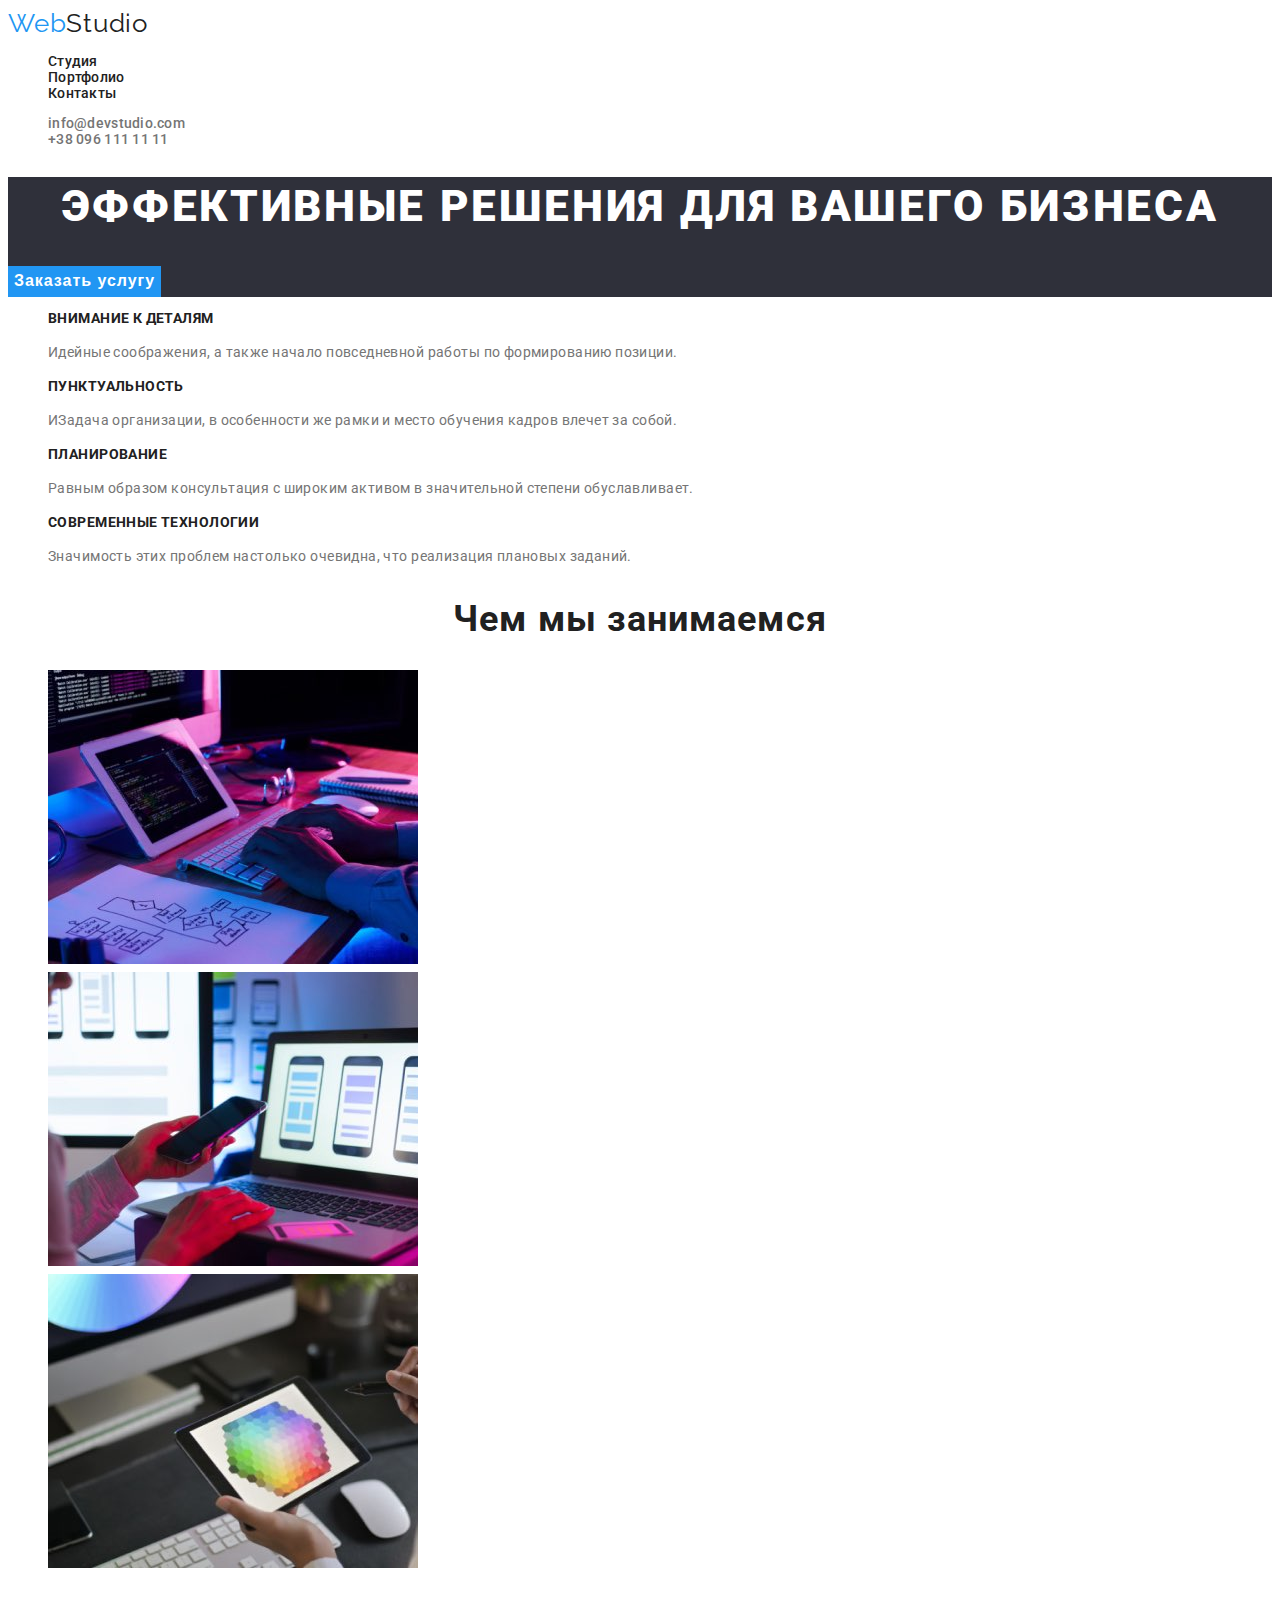
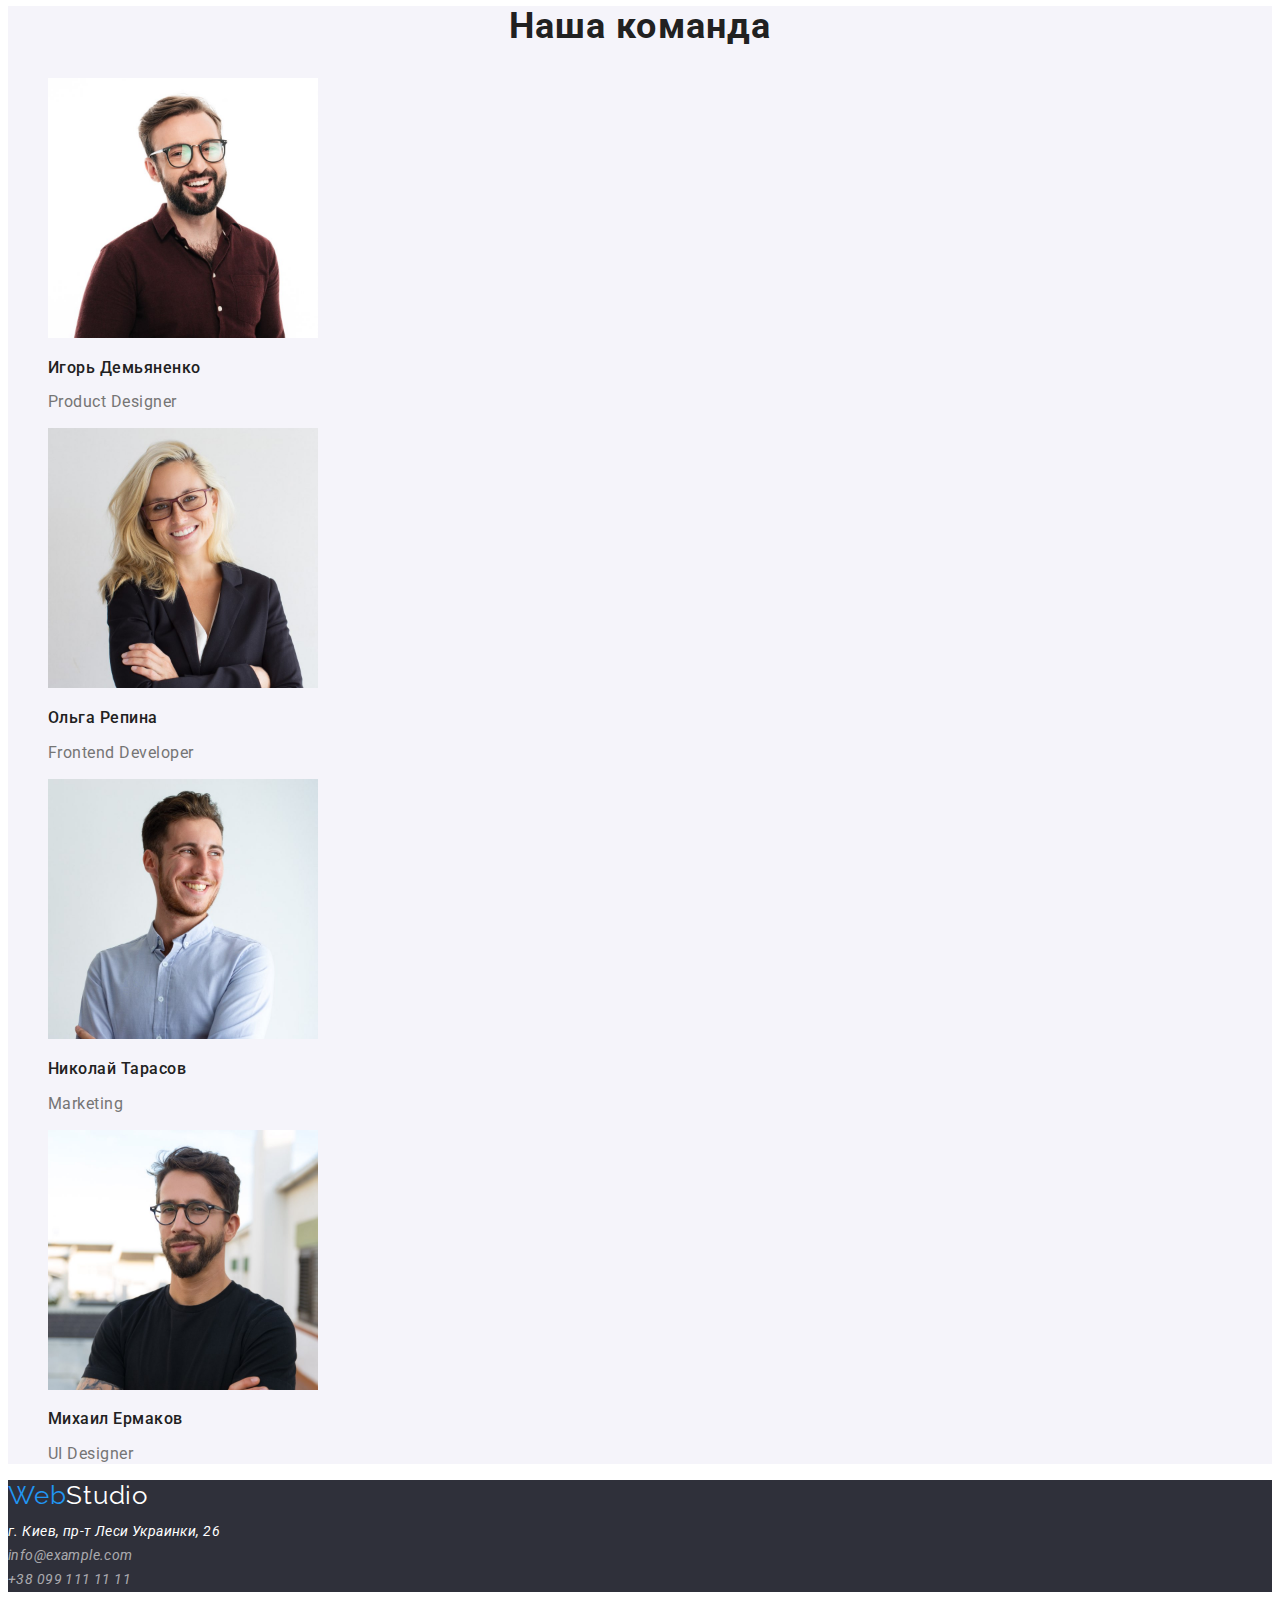
==== index.html @ ad48e178 "1" ====
<!DOCTYPE html>
<html lang="ru">
<head>
    <meta charset="UTF-8">
    <meta http-equiv="X-UA-Compatible" content="IE=edge">
    <meta name="viewport" content="width=device-width, initial-scale=1.0">
    <title>Web Studio (Version 2.1)</title>

    <link 
    href="https://fonts.googleapis.com/css2?family=Raleway:wght@700&family=Roboto:wght@400;500;700;900&display=swap" 
    rel="stylesheet"
    />

    <link rel="stylesheet" href="./css/style.css">
</head>
<body>
    
    <header>
        <a href="./index.html" class="logo link"> <span class="logo-web">Web</span><span class="logo-studio">Studio</span>
        </a>
        <nav>
            <ul class="site-nav list">
                <li>
                    <a class="link" href="./index.html" >Студия</a>
                </li>
                <li>
                    <a class="link" href="./portfolio.html" >Портфолио</a>
                </li>
                <li>
                    <a class="link" href="" >Контакты</a>
                </li>
            </ul>
        </nav>
        <ul class="contact-nav list">
            <li>    
                <a href="mailto:info@devstudio.com" class="link">info@devstudio.com</a>
            </li>
            <li>
                <a href="tel:+380961111111" class="link">+38 096 111 11 11</a>
            </li>
        </ul>
    </header>

    <main>
        <!-- секция Эффективные решения для вашего бизнеса -->
        <section class="hero">
            <h1 class="main-headline"> <span class="hero-title"> Эффективные решения для вашего бизнеса</span> </h1>
            <button type="button" class="button-main"> <span class="color-text-button">Заказать услугу</span></button>
        </section>
        <!-- секция преимуществ -->
        <section>
            <ul class="benefits list">
                <!-- <h2>Наши преимущества</h2> -->
                <li>
                    <h3 class="third-headline">Внимание к деталям</h3>
                    <p>Идейные соображения, а также начало повседневной работы по формированию позиции.</p>
                </li>
                <li>
                    <h3 class="third-headline">Пунктуальность</h3>
                    <p>ИЗадача организации, в особенности же рамки и место обучения кадров влечет за собой.</p>
                </li>
                <li>
                    <h3 class="third-headline">Планирование</h3>
                    <p>Равным образом консультация с широким активом в значительной степени обуславливает.</p>
                </li>
                <li>
                    <h3 class="third-headline">Современные технологии</h3>
                    <p>Значимость этих проблем настолько очевидна, что реализация плановых заданий.</p>
                </li>
            </ul>
        </section>
        <!-- секция Чем мы занимаемся  -->
        <section>
            <h2 class="second-headline">Чем мы занимаемся</h2>
            <ul class="whatwedo list">
                <li>
                    <img 
                        src="./images/photo-coding.jpg" 
                        alt="Верстка сайта"
                        width="370"
                        height="294"
                    />
                </li>
                <li>
                    <img
                        src="./images/photo-app.jpg" 
                        alt="Написание приложений"
                        width="370"
                        height="294"
                    />
                </li>
                <li>
                    <img
                        src="./images/photo-design.jpg" 
                        alt="Разработка дизайна"
                        width="370"
                        height="294"
                    />
                </li>
            </ul>
        </section>
        <!-- секция Наша команда -->
        <section class="our-team">
            <h2 class="second-headline">Наша команда</h2>
            <ul class="personal list">
                <li>
                    <img
                        src="./images/card-photo-igor.jpg" 
                        alt="Product Designer"
                        width="270"
                        height="260"
                    />
                    <p class="team-name">Игорь Демьяненко</p>
                    <p>Product Designer</p>
                </li>
                <li>
                    <img
                        src="./images/card-photo-olena.jpg" 
                        alt="Frontend Developer"
                        width="270"
                        height="260"
                    />
                    <p class="team-name">Ольга Репина</p>
                    <p>Frontend Developer</p>
                </li>
                <li>
                    <img
                        src="./images/card-photo-mukola.jpg" 
                        alt="Marketing"
                        width="270"
                        height="260"
                    />
                    <p class="team-name">Николай Тарасов</p>
                    <p>Marketing</p>
                </li>
                <li>
                    <img
                        src="./images/card-photo-mukhailo.jpg" 
                        alt="Product Designer"
                        width="270"
                        height="260"
                    />
                    <p class="team-name">Михаил Ермаков</p>
                    <p>UI Designer</p>
                </li>
            </ul>
        </section>
    </main>
       
   <footer class="footer-section">
       <!-- секция контакты -->
       <div class="contact-foot">
            <a href="./index.html" class="logo link"> <span class="logo-web">Web</span><span class="logo-studio-foot">Studio</span>
            <address>
                <a href="https://goo.gl/maps/mDuxBQLY7Kdxs8NY9" class="contact-foot-adress link">г. Киев, пр-т Леси Украинки, 26</a><br>
                <a href="mailto:info@example.com" class="contact-foot link">info@example.com</a><br>
                <a href="tel:+380991111111" class="contact-foot link">+38 099 111 11 11</a>
            </address>
        </div>
   </footer>

</body>
</html>
---- css/style.css ----
/* main color 
#212121
horev (blue) #2196F3
<p> color #757575
footer contact #FFFFFF + 60 %
(текст, фон, выделение
 */

:root {
  --primary-text-color: #757575;
  --title-text-color: #212121;
  --accent-color: #2196f3;
  --primary-bg-color: #ffffff;
}

body {
  color: var(--primary-text-color);
  background-color: var(--primary-bg-color);
  font-family: Roboto, VHelvetica Neue, sans-serif;

  font-size: 14px;
  line-height: 1.71;
  letter-spacing: 0.03em;
}

/* nav */

.logo {
  font-family: Raleway, sans-serif;
  font-weight: 400;
  font-size: 26px;
  line-height: 1.19;
  letter-spacing: 0.03em;
}
.logo-web {
  color: var(--accent-color);
}

.logo-studio {
  color: #212121;
}

.logo-studio-foot {
  color: white;
}

.site-nav {
  font-weight: 500;
  font-size: 14px;
  line-height: 1.14;
  letter-spacing: 0.02em;
}

.contact-nav {
  font-weight: 500;
  font-size: 14px;
  line-height: 1.14;
  letter-spacing: 0.02em;
}

.site-nav .link:hover,
.site-nav .link:focus {
  color: var(--accent-color);
}

.contact-nav .link:hover,
.contact-nav .link:focus {
  color: var(--accent-color);
  text-decoration: none;
}

.site-nav a {
  color: #212121;
}

.contact-nav a {
  color: #757575;
}

/* nav end */

/* hero */

.hero {
  background-color: #2f303a;
}

.hero-title {
  color: rgba(255, 255, 255, 1);
}

.main-headline {
  color: var(--title-text-color);
  font-weight: 900;
  font-size: 44px;
  line-height: 1.36;
  text-align: center;
  letter-spacing: 0.06em;
  text-transform: uppercase;
}
/* hero end */

.second-headline {
  color: var(--title-text-color);

  font-weight: 700;
  font-size: 36px;
  line-height: 1.16;
  text-align: center;
  letter-spacing: 0.03em;
}

.third-headline {
  color: #212121;
  font-weight: 700;
  font-size: 14px;
  line-height: 1.14;
  letter-spacing: 0.03em;
  text-transform: uppercase;
}

/* portfolio.html portfolio-example  */

.portfolio-example {
  font-weight: 400;
  font-size: 16px;
  line-height: 0.5;
  color: rgba(117, 117, 117, 1);
  letter-spacing: 0.03em;
}

.benefits {
  font-style: normal;
  font-weight: 400;
  font-size: 14px;
  line-height: 1.71;
  letter-spacing: 0.03em;
}

.our-team {
  background-color: #f5f4fa;
}

.team-name {
  color: var(--title-text-color);
  font-weight: 500;
  font-size: 16px;
  line-height: 1.18;
  /* text-align: center; */
  letter-spacing: 0.03em;
}

.personal {
  font-weight: 400;
  font-size: 16px;
  line-height: 1.18;
  /* text-align: center; */
  letter-spacing: 0.03em;
}

/* footer */

.footer-section {
  background-color: #2f303a;
}

.contact-foot {
  font-weight: 400;
  font-size: 14px;
  line-height: 1.71;
  letter-spacing: 0.03em;
}

.contact-foot-adress {
  color: rgba(255, 255, 255, 1);
}

.contact-foot {
  color: rgba(255, 255, 255, 0.6);
}

.list {
  list-style: none;
}

.link {
  text-decoration: none;
}

/* button set */
.button-main {
  cursor: pointer;
  background-color: #2196f3;
  border: 0;
}

.color-text-button {
  color: #ffffff;
  font-style: normal;
  font-weight: 700;
  font-size: 16px;
  line-height: 1.8;
  letter-spacing: 0.06em;
}

.button-portfolio:hover,
.button-portfolio:focus {
  color: white;
  background-color: var(--accent-color);
}

.buttonsportfolio {
  font-weight: 500;
  font-size: 16px;
  line-height: 1.6;
  /* text-align: center; */
  letter-spacing: 0.03em;
}

.button-portfolio {
  cursor: pointer;
  color: #212121;
  background-color: #f5f4fa;
  font-weight: 500;
  font-size: 16px;
  line-height: 26px;
  letter-spacing: 0.03em;
  border: 0;
}
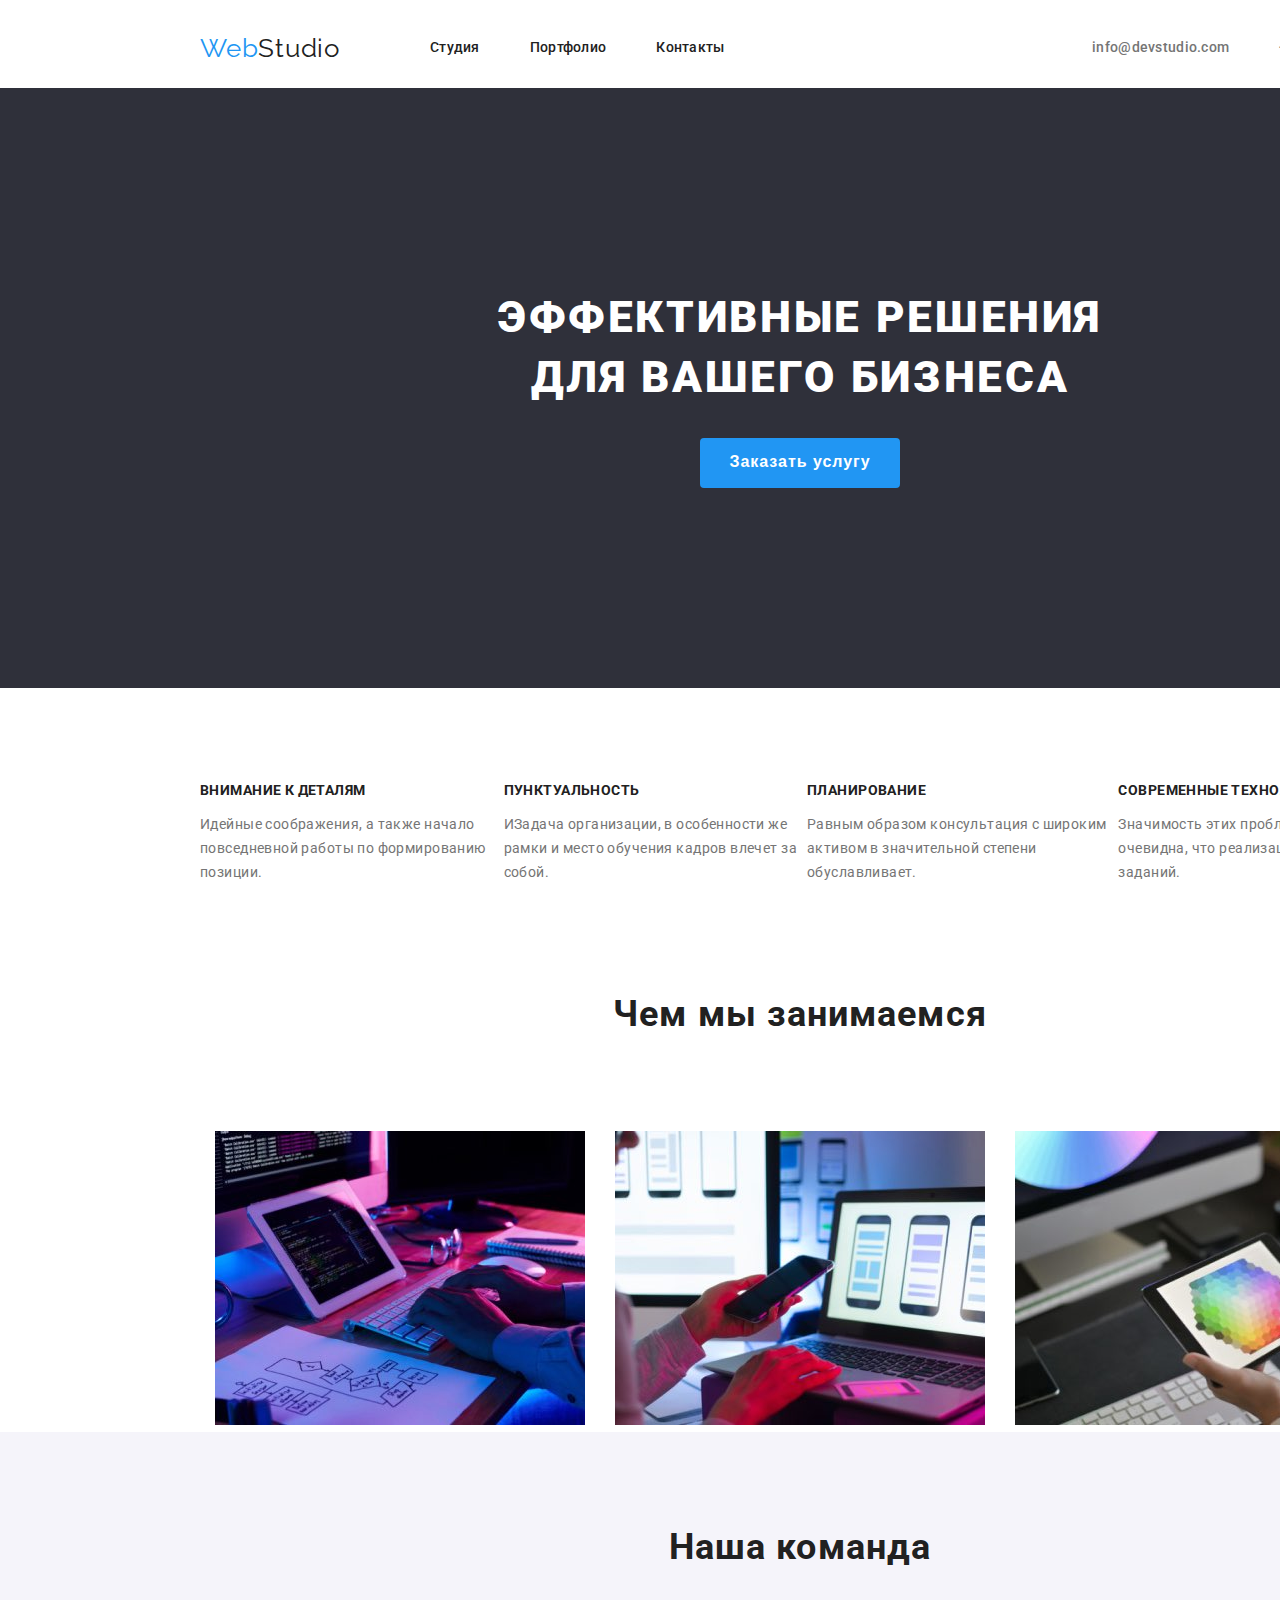
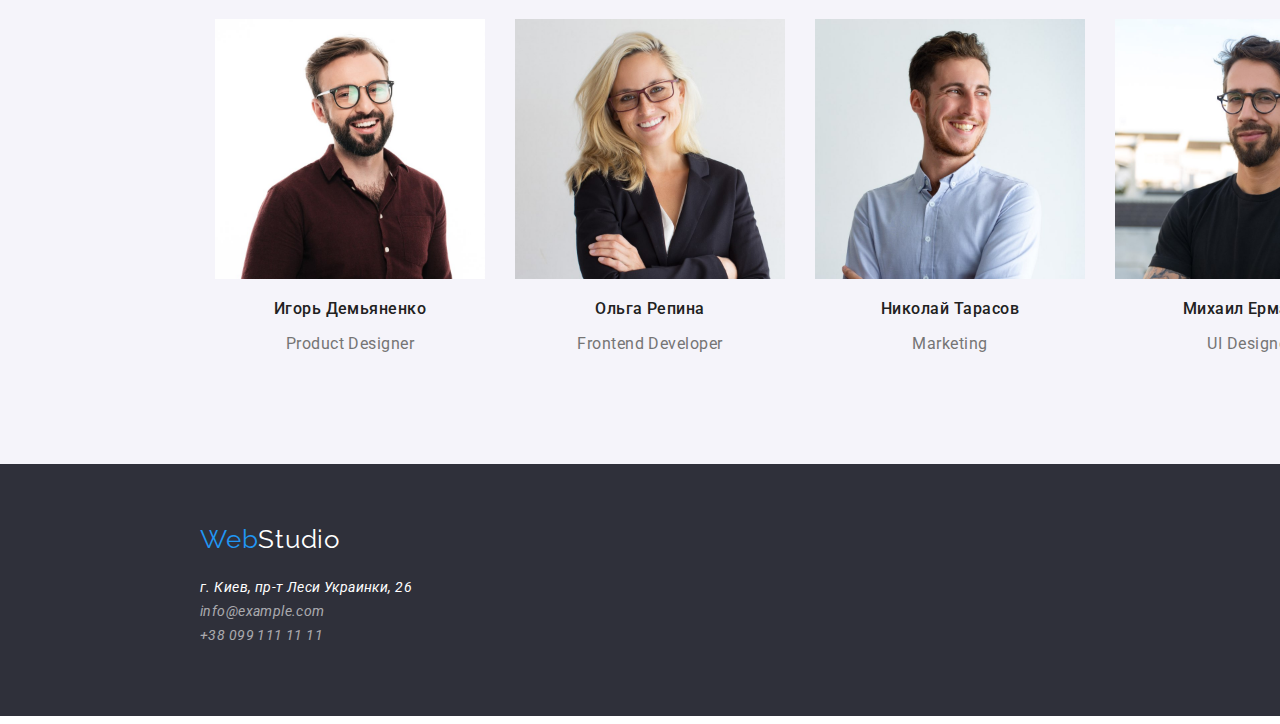
==== commit 0998340d: "first commit" ====
--- a/index.html
+++ b/index.html
@@ -5,30 +5,36 @@
     <meta http-equiv="X-UA-Compatible" content="IE=edge">
     <meta name="viewport" content="width=device-width, initial-scale=1.0">
     <title>Web Studio (Version 2.1)</title>
-
     <link 
     href="https://fonts.googleapis.com/css2?family=Raleway:wght@700&family=Roboto:wght@400;500;700;900&display=swap" 
     rel="stylesheet"
     />
 
+    <link rel="stylesheet" href="https://cdnjs.cloudflare.com/ajax/libs/modern-normalize/1.1.0/modern-normalize.min.css"
+        integrity="sha512-wpPYUAdjBVSE4KJnH1VR1HeZfpl1ub8YT/NKx4PuQ5NmX2tKuGu6U/JRp5y+Y8XG2tV+wKQpNHVUX03MfMFn9Q=="
+        crossorigin="anonymous" referrerpolicy="no-referrer" />
+
     <link rel="stylesheet" href="./css/style.css">
 </head>
-<body>
-    
-    <header>
-        <a href="./index.html" class="logo link"> <span class="logo-web">Web</span><span class="logo-studio">Studio</span>
-        </a>
-        <nav>
+
+<body class="main-body">
+<!-- Шапка сайта -->
+    <header class="conteiner main-header">
+        <!-- <a href="./index.html" class="logo link"> <span class="logo-web">Web</span><span class="logo-studio">Studio</span>
+        </a> -->
+        <nav class="main-nav">
+            <a href="./index.html" class="logo link"> <span class="logo-web">Web</span><span class="logo-studio">Studio</span>
+            </a>
             <ul class="site-nav list">
                 <li>
-                    <a class="link" href="./index.html" >Студия</a>
+                    <a class="link" href="./index.html">Студия</a>
                 </li>
                 <li>
-                    <a class="link" href="./portfolio.html" >Портфолио</a>
-                </li>
-                <li>
-                    <a class="link" href="" >Контакты</a>
-                </li>
+                     <a class="link" href="./portfolio.html">Портфолио</a>
+                 </li>
+                 <li>
+                     <a class="link" href="">Контакты</a>
+                 </li>
             </ul>
         </nav>
         <ul class="contact-nav list">
@@ -44,120 +50,107 @@
     <main>
         <!-- секция Эффективные решения для вашего бизнеса -->
         <section class="hero">
-            <h1 class="main-headline"> <span class="hero-title"> Эффективные решения для вашего бизнеса</span> </h1>
-            <button type="button" class="button-main"> <span class="color-text-button">Заказать услугу</span></button>
-        </section>
+            <div class="conteiner">
+                <div class="hero-part">
+                    <h1 class="main-headline"> <span class="hero-title"> Эффективные решения<br>для вашего бизнеса</span> </h1>
+                    <div class="main-button-position">
+                        <button type="button" class="button-main"> <span class="color-text-button">Заказать услугу</span></button>
+                    </div>
+                    </section>
+                </div>    
+            </div>
         <!-- секция преимуществ -->
         <section>
-            <ul class="benefits list">
-                <!-- <h2>Наши преимущества</h2> -->
-                <li>
-                    <h3 class="third-headline">Внимание к деталям</h3>
-                    <p>Идейные соображения, а также начало повседневной работы по формированию позиции.</p>
-                </li>
-                <li>
-                    <h3 class="third-headline">Пунктуальность</h3>
-                    <p>ИЗадача организации, в особенности же рамки и место обучения кадров влечет за собой.</p>
-                </li>
-                <li>
-                    <h3 class="third-headline">Планирование</h3>
-                    <p>Равным образом консультация с широким активом в значительной степени обуславливает.</p>
-                </li>
-                <li>
-                    <h3 class="third-headline">Современные технологии</h3>
-                    <p>Значимость этих проблем настолько очевидна, что реализация плановых заданий.</p>
-                </li>
-            </ul>
+            <div class="conteiner">
+                <ul class="benefits list">
+                    <!-- <h2>Наши преимущества</h2> -->
+                    <li>
+                        <h3 class="third-headline">Внимание к деталям</h3>
+                        <p>Идейные соображения, а также начало повседневной работы по формированию позиции.</p>
+                    </li>
+                    <li>
+                        <h3 class="third-headline">Пунктуальность</h3>
+                        <p>ИЗадача организации, в особенности же рамки и место обучения кадров влечет за собой.</p>
+                    </li>
+                    <li>
+                        <h3 class="third-headline">Планирование</h3>
+                        <p>Равным образом консультация с широким активом в значительной степени обуславливает.</p>
+                    </li>
+                    <li>
+                        <h3 class="third-headline">Современные технологии</h3>
+                        <p>Значимость этих проблем настолько очевидна, что реализация плановых заданий.</p>
+                    </li>
+                </ul>
+            </div>
         </section>
         <!-- секция Чем мы занимаемся  -->
-        <section>
-            <h2 class="second-headline">Чем мы занимаемся</h2>
-            <ul class="whatwedo list">
-                <li>
-                    <img 
-                        src="./images/photo-coding.jpg" 
-                        alt="Верстка сайта"
-                        width="370"
-                        height="294"
-                    />
-                </li>
-                <li>
-                    <img
-                        src="./images/photo-app.jpg" 
-                        alt="Написание приложений"
-                        width="370"
-                        height="294"
-                    />
-                </li>
-                <li>
-                    <img
-                        src="./images/photo-design.jpg" 
-                        alt="Разработка дизайна"
-                        width="370"
-                        height="294"
-                    />
-                </li>
-            </ul>
-        </section>
+        <div class="conteiner">
+            <section>
+                <h2 class="whatwedo-headline">Чем мы занимаемся</h2>
+                <ul class="whatwedo list">
+                    <li>
+                        <img src="./images/photo-coding.jpg" alt="Верстка сайта" width="370" height="294" />
+                    </li>
+                    <li>
+                        <img src="./images/photo-app.jpg" alt="Написание приложений" width="370" height="294" />
+                    </li>
+                    <li>
+                        <img src="./images/photo-design.jpg" alt="Разработка дизайна" width="370" height="294" />
+                    </li>
+                </ul>
+            </section>
+        </div>
         <!-- секция Наша команда -->
-        <section class="our-team">
-            <h2 class="second-headline">Наша команда</h2>
-            <ul class="personal list">
-                <li>
-                    <img
-                        src="./images/card-photo-igor.jpg" 
-                        alt="Product Designer"
-                        width="270"
-                        height="260"
-                    />
-                    <p class="team-name">Игорь Демьяненко</p>
-                    <p>Product Designer</p>
-                </li>
-                <li>
-                    <img
-                        src="./images/card-photo-olena.jpg" 
-                        alt="Frontend Developer"
-                        width="270"
-                        height="260"
-                    />
-                    <p class="team-name">Ольга Репина</p>
-                    <p>Frontend Developer</p>
-                </li>
-                <li>
-                    <img
-                        src="./images/card-photo-mukola.jpg" 
-                        alt="Marketing"
-                        width="270"
-                        height="260"
-                    />
-                    <p class="team-name">Николай Тарасов</p>
-                    <p>Marketing</p>
-                </li>
-                <li>
-                    <img
-                        src="./images/card-photo-mukhailo.jpg" 
-                        alt="Product Designer"
-                        width="270"
-                        height="260"
-                    />
-                    <p class="team-name">Михаил Ермаков</p>
-                    <p>UI Designer</p>
-                </li>
-            </ul>
-        </section>
+   
+            <section class="our-team">
+                <div class="conteiner">
+                    <h2 class="team-headline">Наша команда</h2>
+                    <ul class="personal list">
+                        <li>
+                            <img src="./images/card-photo-igor.jpg" alt="Product Designer" width="270" height="260" />
+                            <p class="team-name">Игорь Демьяненко</p>
+                            <p>Product Designer</p>
+                        </li>
+                        <li>
+                            <img src="./images/card-photo-olena.jpg" alt="Frontend Developer" width="270" height="260" />
+                            <p class="team-name">Ольга Репина</p>
+                            <p>Frontend Developer</p>
+                        </li>
+                        <li>
+                            <img src="./images/card-photo-mukola.jpg" alt="Marketing" width="270" height="260" />
+                            <p class="team-name">Николай Тарасов</p>
+                            <p>Marketing</p>
+                        </li>
+                        <li>
+                            <img src="./images/card-photo-mukhailo.jpg" alt="Product Designer" width="270" height="260" />
+                            <p class="team-name">Михаил Ермаков</p>
+                            <p>UI Designer</p>
+                        </li>
+                    </ul>
+                </div>
+            </section>
+        
     </main>
        
    <footer class="footer-section">
        <!-- секция контакты -->
-       <div class="contact-foot">
-            <a href="./index.html" class="logo link"> <span class="logo-web">Web</span><span class="logo-studio-foot">Studio</span>
-            <address>
-                <a href="https://goo.gl/maps/mDuxBQLY7Kdxs8NY9" class="contact-foot-adress link">г. Киев, пр-т Леси Украинки, 26</a><br>
-                <a href="mailto:info@example.com" class="contact-foot link">info@example.com</a><br>
-                <a href="tel:+380991111111" class="contact-foot link">+38 099 111 11 11</a>
-            </address>
+        <div class="conteiner">
+            <div class="contact-foot">
+                <div class="logo-footer">
+                    <a href="./index.html" class="logo link"> <span class="logo-web">Web</span><span class="logo-studio-foot">Studio
+                        </span>
+                    </a>
+                </div>
+                <address>
+                    <a href="https://goo.gl/maps/mDuxBQLY7Kdxs8NY9" class="adress-foot link">г. Киев, пр-т Леси Украинки,
+                        26</a><br>
+                    <a href="mailto:info@example.com" class="tel-foot link">info@example.com</a><br>
+                    <a href="tel:+380991111111" class="mail-foot link">+38 099 111 11 11</a>
+                </address>
+            </div>
         </div>
-   </footer>
+     
+   </footer>    
 
 </body>
 </html>--- a/css/style.css
+++ b/css/style.css
@@ -13,17 +13,48 @@
   --primary-bg-color: #ffffff;
 }
 
+*,
+*::before,
+*::after {
+  box-sizing: border-box;
+}
+
 body {
   color: var(--primary-text-color);
   background-color: var(--primary-bg-color);
+
   font-family: Roboto, VHelvetica Neue, sans-serif;
-
-  font-size: 14px;
-  line-height: 1.71;
-  letter-spacing: 0.03em;
-}
-
-/* nav */
+  font-size: 14px;
+  line-height: 1.71;
+  letter-spacing: 0.03em;
+
+  width: 1600px;
+  margin-left: auto;
+  margin-right: auto;
+}
+
+/* general options */
+
+.list {
+  padding: 0;
+  margin: 0;
+  list-style: none;
+}
+
+.link {
+  text-decoration: none;
+}
+
+h1,
+h2,
+h3,
+ul,
+li {
+  margin: 0;
+  padding: 0;
+}
+
+/* Logo */
 
 .logo {
   font-family: Raleway, sans-serif;
@@ -44,23 +75,81 @@
   color: white;
 }
 
+/* start */
+
+.conteiner {
+  width: 1200px;
+  margin-left: auto;
+  margin-right: auto;
+  /* padding-bottom: 94px; */
+}
+
+/* header */
+
+.main-header {
+  display: flex;
+  justify-content: space-between;
+  margin: 0 auto;
+  align-items: center;
+  height: 80px;
+}
+
+/* nav */
+
+.main-nav {
+  display: flex;
+  flex-direction: row;
+  margin-left: 0;
+  margin-right: 0;
+}
+
+.main-nav .logo {
+  margin-right: 40px;
+}
+
 .site-nav {
+  display: flex;
+  align-items: center;
   font-weight: 500;
   font-size: 14px;
   line-height: 1.14;
   letter-spacing: 0.02em;
 }
 
-.contact-nav {
-  font-weight: 500;
-  font-size: 14px;
-  line-height: 1.14;
-  letter-spacing: 0.02em;
+.site-nav li {
+  margin-left: 50px;
+  justify-content: flex-start;
+}
+
+.site-nav a {
+  color: #212121;
 }
 
 .site-nav .link:hover,
 .site-nav .link:focus {
   color: var(--accent-color);
+}
+
+/* contact-nav */
+
+.contact-nav {
+  display: flex;
+  align-items: center;
+  margin-left: 0;
+  margin-right: 0;
+
+  font-weight: 500;
+  font-size: 14px;
+  line-height: 1.14;
+  letter-spacing: 0.02em;
+}
+
+.contact-nav li + li {
+  margin-left: 50px;
+}
+
+.contact-nav a {
+  color: #757575;
 }
 
 .contact-nav .link:hover,
@@ -69,20 +158,26 @@
   text-decoration: none;
 }
 
-.site-nav a {
-  color: #212121;
-}
-
-.contact-nav a {
-  color: #757575;
-}
-
 /* nav end */
 
 /* hero */
 
 .hero {
-  background-color: #2f303a;
+  background-color: rgba(47, 48, 58, 1);
+  height: 600px;
+  width: 1600;
+}
+
+/* .hero-part {
+  display: block;
+  text-align: center;
+  padding-top: 200px;
+} */
+
+.main-button-position {
+  display: block;
+  margin-top: 30px;
+  text-align: center;
 }
 
 .hero-title {
@@ -90,7 +185,11 @@
 }
 
 .main-headline {
+  display: block;
+  padding-top: 200px;
+
   color: var(--title-text-color);
+
   font-weight: 900;
   font-size: 44px;
   line-height: 1.36;
@@ -100,7 +199,27 @@
 }
 /* hero end */
 
-.second-headline {
+.benefits {
+  display: flex;
+  justify-content: space-around;
+  margin-top: 95px;
+}
+
+.benefits p {
+  display: flex;
+  justify-content: space-around;
+  /* margin-top: 10px; */
+}
+
+.benefits {
+  font-style: normal;
+  font-weight: 400;
+  font-size: 14px;
+  line-height: 1.71;
+  letter-spacing: 0.03em;
+}
+
+.whatwedo-headline {
   color: var(--title-text-color);
 
   font-weight: 700;
@@ -108,6 +227,28 @@
   line-height: 1.16;
   text-align: center;
   letter-spacing: 0.03em;
+
+  margin-top: 95px;
+  margin-bottom: 95px;
+}
+
+.team-headline {
+  color: var(--title-text-color);
+
+  font-weight: 700;
+  font-size: 36px;
+  line-height: 1.16;
+  text-align: center;
+  letter-spacing: 0.03em;
+
+  padding-top: 95px;
+  /* margin-bottom: 95px; */
+}
+
+.whatwedo {
+  display: flex;
+  justify-content: space-around;
+  margin-top: 50px;
 }
 
 .third-headline {
@@ -127,18 +268,18 @@
   line-height: 0.5;
   color: rgba(117, 117, 117, 1);
   letter-spacing: 0.03em;
-}
-
-.benefits {
-  font-style: normal;
-  font-weight: 400;
-  font-size: 14px;
-  line-height: 1.71;
-  letter-spacing: 0.03em;
-}
+  padding-bottom: 30px;
+}
+
+.portfolio:nth-last-child(-n + 3) {
+  padding-bottom: 94px;
+}
+
+/* our-team */
 
 .our-team {
   background-color: #f5f4fa;
+  padding-bottom: 94px;
 }
 
 .team-name {
@@ -151,47 +292,99 @@
 }
 
 .personal {
+  display: flex;
+  justify-content: space-around;
+
   font-weight: 400;
   font-size: 16px;
   line-height: 1.18;
-  /* text-align: center; */
-  letter-spacing: 0.03em;
+  letter-spacing: 0.03em;
+
+  margin-top: 50px;
+}
+
+.personal p {
+  text-align: center;
+}
+
+.our-portfolio {
+  margin-top: 35px;
+}
+
+/* portfolio section */
+.portfolio {
+  display: flex;
+  flex-wrap: wrap;
+  justify-content: space-around;
 }
 
 /* footer */
 
 .footer-section {
   background-color: #2f303a;
+  height: 252px;
 }
 
 .contact-foot {
-  font-weight: 400;
-  font-size: 14px;
-  line-height: 1.71;
-  letter-spacing: 0.03em;
-}
-
-.contact-foot-adress {
+  display: block;
+  font-weight: 400;
+  font-size: 14px;
+  line-height: 1.71;
+  letter-spacing: 0.03em;
+
+  color: rgba(255, 255, 255, 0.6);
+
+  padding-top: 60px;
+}
+
+.logo-footer {
+  display: inline-block;
+  /* margin-top: 20px; */
+}
+
+.contact-foot link {
   color: rgba(255, 255, 255, 1);
 }
 
-.contact-foot {
+.adress-foot {
+  display: inline-block;
+  color: rgba(255, 255, 255, 1);
+
+  font-weight: 400;
+  font-size: 14px;
+  line-height: 1.71;
+  letter-spacing: 0.03em;
+
+  margin-top: 20px;
+}
+
+.tel-foot {
+  display: inline-block;
   color: rgba(255, 255, 255, 0.6);
-}
-
-.list {
-  list-style: none;
-}
-
-.link {
-  text-decoration: none;
+
+  font-weight: 400;
+  font-size: 14px;
+  line-height: 1.71;
+  letter-spacing: 0.03em;
+}
+
+.mail-foot {
+  display: inline-block;
+  color: rgba(255, 255, 255, 0.6);
+  font-weight: 400;
+  font-size: 14px;
+  line-height: 1.71;
+  letter-spacing: 0.03em;
 }
 
 /* button set */
 .button-main {
   cursor: pointer;
   background-color: #2196f3;
-  border: 0;
+  border: solid #2196f3;
+  border-radius: 4px;
+  height: 50px;
+  width: 200px;
 }
 
 .color-text-button {
@@ -210,20 +403,24 @@
 }
 
 .buttonsportfolio {
-  font-weight: 500;
-  font-size: 16px;
-  line-height: 1.6;
-  /* text-align: center; */
-  letter-spacing: 0.03em;
+  display: block;
+  text-align: center;
+
+  margin-top: 30px;
 }
 
 .button-portfolio {
-  cursor: pointer;
-  color: #212121;
-  background-color: #f5f4fa;
   font-weight: 500;
   font-size: 16px;
   line-height: 26px;
   letter-spacing: 0.03em;
+
+  color: #212121;
+  background-color: #f5f4fa;
+
+  cursor: pointer;
   border: 0;
-}
+  border-radius: 4px;
+  height: 38px;
+  width: 145px;
+}
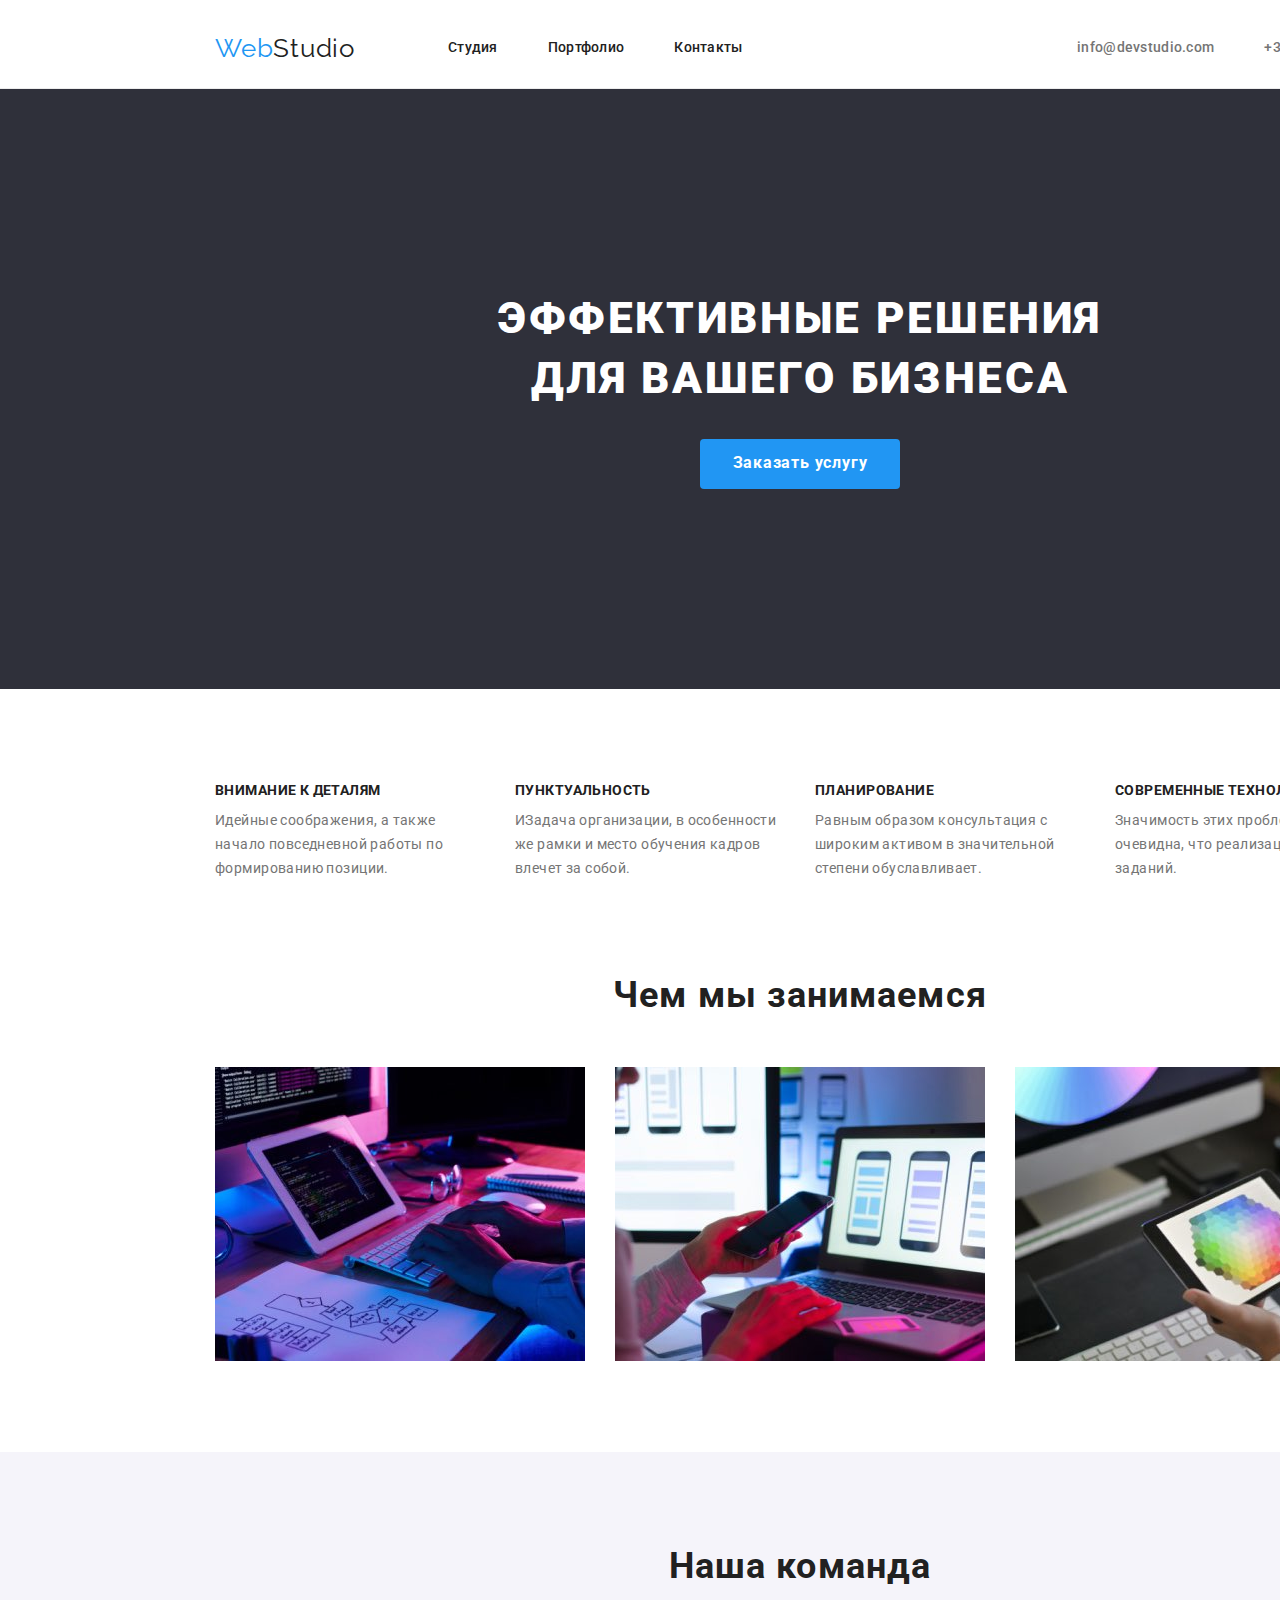
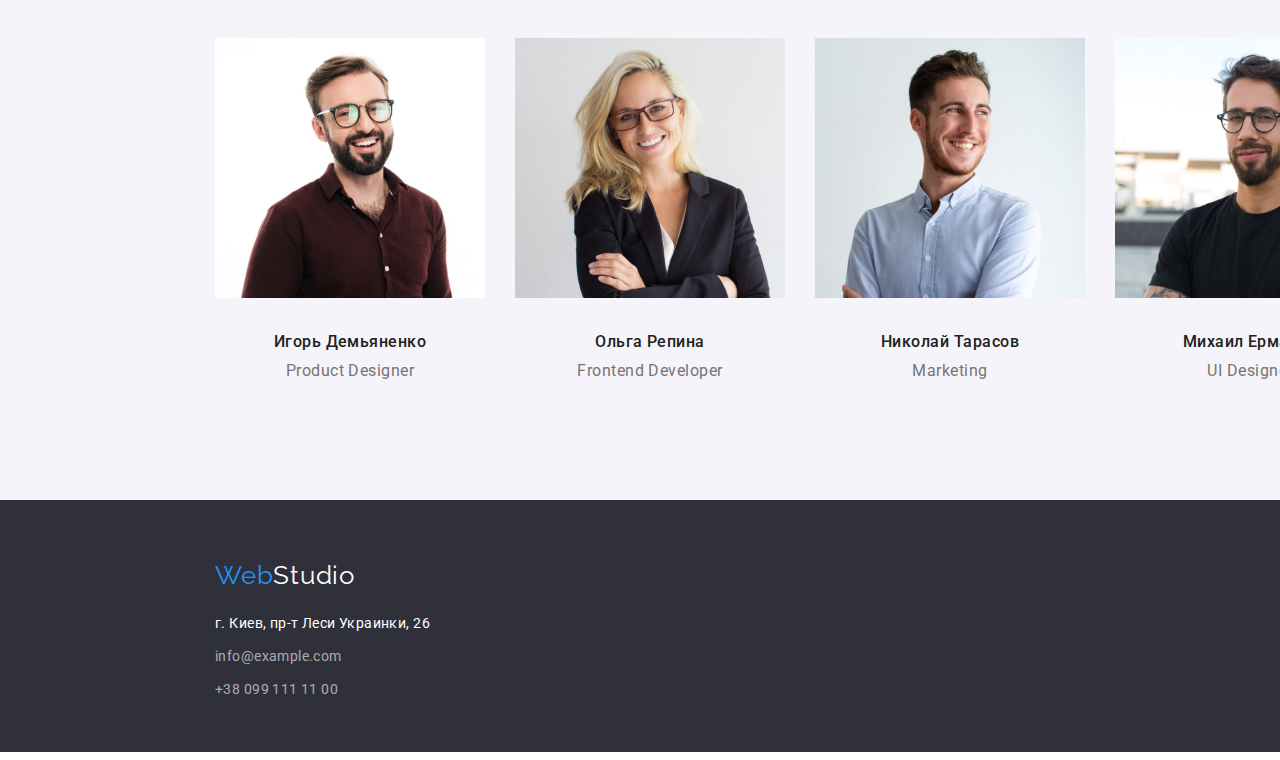
==== commit 7144c05b: "rework version hw-03" ====
--- a/index.html
+++ b/index.html
@@ -1,156 +1,132 @@
 <!DOCTYPE html>
 <html lang="ru">
+
 <head>
     <meta charset="UTF-8">
     <meta http-equiv="X-UA-Compatible" content="IE=edge">
     <meta name="viewport" content="width=device-width, initial-scale=1.0">
     <title>Web Studio (Version 2.1)</title>
-    <link 
-    href="https://fonts.googleapis.com/css2?family=Raleway:wght@700&family=Roboto:wght@400;500;700;900&display=swap" 
-    rel="stylesheet"
-    />
 
-    <link rel="stylesheet" href="https://cdnjs.cloudflare.com/ajax/libs/modern-normalize/1.1.0/modern-normalize.min.css"
+    <link
+        href="https://fonts.googleapis.com/css2?family=Raleway:wght@700&family=Roboto:wght@400;500;700;900&display=swap"
+        rel="stylesheet" />
+    <!-- <link rel="stylesheet" href="https://cdnjs.cloudflare.com/ajax/libs/modern-normalize/1.1.0/modern-normalize.min.css"
         integrity="sha512-wpPYUAdjBVSE4KJnH1VR1HeZfpl1ub8YT/NKx4PuQ5NmX2tKuGu6U/JRp5y+Y8XG2tV+wKQpNHVUX03MfMFn9Q=="
-        crossorigin="anonymous" referrerpolicy="no-referrer" />
+        crossorigin="anonymous" referrerpolicy="no-referrer" /> -->
 
     <link rel="stylesheet" href="./css/style.css">
 </head>
 
-<body class="main-body">
-<!-- Шапка сайта -->
-    <header class="conteiner main-header">
-        <!-- <a href="./index.html" class="logo link"> <span class="logo-web">Web</span><span class="logo-studio">Studio</span>
-        </a> -->
-        <nav class="main-nav">
-            <a href="./index.html" class="logo link"> <span class="logo-web">Web</span><span class="logo-studio">Studio</span>
-            </a>
-            <ul class="site-nav list">
-                <li>
-                    <a class="link" href="./index.html">Студия</a>
-                </li>
-                <li>
-                     <a class="link" href="./portfolio.html">Портфолио</a>
-                 </li>
-                 <li>
-                     <a class="link" href="">Контакты</a>
-                 </li>
+<body>
+
+    <header>
+        <div class="container main-nav">
+            <a href="./index.html" class="logo link"> <span class="logo-web">Web</span><span class="logo-studio">Studio</span></a>
+            <nav>
+                <ul class="site-nav list">
+                    <li class="item"><a class="link" href="./index.html">Студия</a></li>
+                    <li class="item"><a class="link" href="./portfolio.html">Портфолио</a></li>
+                    <li class="item"><a class="link" href="">Контакты</a></li>
+                </ul> 
+            </nav>
+            <ul class="contact-nav list">
+                <li class="item"><a class="link" href="mailto:info@devstudio.com">info@devstudio.com</a></li>
+                <li class="item"><a class="link" href="tel:+380961111111">+38 096 111 11 11</a></li>
             </ul>
-        </nav>
-        <ul class="contact-nav list">
-            <li>    
-                <a href="mailto:info@devstudio.com" class="link">info@devstudio.com</a>
-            </li>
-            <li>
-                <a href="tel:+380961111111" class="link">+38 096 111 11 11</a>
-            </li>
-        </ul>
+            
+        </div>
     </header>
 
     <main>
         <!-- секция Эффективные решения для вашего бизнеса -->
+        <div class="pre-hero-line"></div>
         <section class="hero">
-            <div class="conteiner">
-                <div class="hero-part">
-                    <h1 class="main-headline"> <span class="hero-title"> Эффективные решения<br>для вашего бизнеса</span> </h1>
-                    <div class="main-button-position">
-                        <button type="button" class="button-main"> <span class="color-text-button">Заказать услугу</span></button>
-                    </div>
-                    </section>
-                </div>    
-            </div>
+            <h1 class="main-headline"> <span class="hero-title"> Эффективные решения<br>для вашего бизнеса</span> </h1>
+            <button type="button" class="button-main"> <span class="color-text-button">Заказать услугу</span></button>
+        </section>
         <!-- секция преимуществ -->
-        <section>
-            <div class="conteiner">
-                <ul class="benefits list">
-                    <!-- <h2>Наши преимущества</h2> -->
-                    <li>
-                        <h3 class="third-headline">Внимание к деталям</h3>
-                        <p>Идейные соображения, а также начало повседневной работы по формированию позиции.</p>
+        <section class="container">
+            <ul class="benefits">
+                <!-- <h2>Наши преимущества</h2> -->
+                <li class="item">
+                    <h3 class="benefits-title">Внимание к деталям</h3>
+                    <p class="benefits-describe">Идейные соображения, а также начало повседневной работы по формированию позиции.</p>
+                </li>
+                <li class="item">
+                    <h3 class="benefits-title">Пунктуальность</h3>
+                    <p class="benefits-describe">ИЗадача организации, в особенности же рамки и место обучения кадров влечет за собой.</p>
+                </li>
+                <li class="item">
+                    <h3 class="benefits-title">Планирование</h3>
+                    <p class="benefits-describe">Равным образом консультация с широким активом в значительной степени обуславливает.</p>
+                </li>
+                <li class="item">
+                    <h3 class="benefits-title">Современные технологии</h3>
+                    <p class="benefits-describe">Значимость этих проблем настолько очевидна, что реализация плановых заданий.</p>
+                </li>
+            </ul>
+        </section>
+        <!-- секция Чем мы занимаемся  -->
+        <section class="container">
+            <div class="whatwedo">
+                <h2 class="whatwedo-headline">Чем мы занимаемся</h2>
+                <ul class="whatwedo-list">
+                    <li class="item">
+                        <img src="./images/photo-coding.jpg" alt="Верстка сайта" width="370" height="294" />
                     </li>
-                    <li>
-                        <h3 class="third-headline">Пунктуальность</h3>
-                        <p>ИЗадача организации, в особенности же рамки и место обучения кадров влечет за собой.</p>
+                    <li class="item">
+                        <img src="./images/photo-app.jpg" alt="Написание приложений" width="370" height="294" />
                     </li>
-                    <li>
-                        <h3 class="third-headline">Планирование</h3>
-                        <p>Равным образом консультация с широким активом в значительной степени обуславливает.</p>
-                    </li>
-                    <li>
-                        <h3 class="third-headline">Современные технологии</h3>
-                        <p>Значимость этих проблем настолько очевидна, что реализация плановых заданий.</p>
+                    <li class="item">
+                        <img src="./images/photo-design.jpg" alt="Разработка дизайна" width="370" height="294" />
                     </li>
                 </ul>
             </div>
         </section>
-        <!-- секция Чем мы занимаемся  -->
-        <div class="conteiner">
-            <section>
-                <h2 class="whatwedo-headline">Чем мы занимаемся</h2>
-                <ul class="whatwedo list">
+        <!-- секция Наша команда -->
+        <div class="our-team">
+            <section class="container">
+                <h2 class="our-team-headline">Наша команда</h2>
+                <ul class="personal list">
                     <li>
-                        <img src="./images/photo-coding.jpg" alt="Верстка сайта" width="370" height="294" />
+                        <img src="./images/card-photo-igor.jpg" alt="Product Designer" width="270" height="260" />
+                        <p class="team-name">Игорь Демьяненко</p>
+                        <p class="team-job">Product Designer</p>
                     </li>
                     <li>
-                        <img src="./images/photo-app.jpg" alt="Написание приложений" width="370" height="294" />
+                        <img src="./images/card-photo-olena.jpg" alt="Frontend Developer" width="270" height="260" />
+                        <p class="team-name">Ольга Репина</p>
+                        <p class="team-job">Frontend Developer</p>
                     </li>
                     <li>
-                        <img src="./images/photo-design.jpg" alt="Разработка дизайна" width="370" height="294" />
+                        <img src="./images/card-photo-mukola.jpg" alt="Marketing" width="270" height="260" />
+                        <p class="team-name">Николай Тарасов</p>
+                        <p class="team-job">Marketing</p>
+                    </li>
+                    <li>
+                        <img src="./images/card-photo-mukhailo.jpg" alt="Product Designer" width="270" height="260" />
+                        <p class="team-name">Михаил Ермаков</p>
+                        <p class="team-job">UI Designer</p>
                     </li>
                 </ul>
             </section>
         </div>
-        <!-- секция Наша команда -->
-   
-            <section class="our-team">
-                <div class="conteiner">
-                    <h2 class="team-headline">Наша команда</h2>
-                    <ul class="personal list">
-                        <li>
-                            <img src="./images/card-photo-igor.jpg" alt="Product Designer" width="270" height="260" />
-                            <p class="team-name">Игорь Демьяненко</p>
-                            <p>Product Designer</p>
-                        </li>
-                        <li>
-                            <img src="./images/card-photo-olena.jpg" alt="Frontend Developer" width="270" height="260" />
-                            <p class="team-name">Ольга Репина</p>
-                            <p>Frontend Developer</p>
-                        </li>
-                        <li>
-                            <img src="./images/card-photo-mukola.jpg" alt="Marketing" width="270" height="260" />
-                            <p class="team-name">Николай Тарасов</p>
-                            <p>Marketing</p>
-                        </li>
-                        <li>
-                            <img src="./images/card-photo-mukhailo.jpg" alt="Product Designer" width="270" height="260" />
-                            <p class="team-name">Михаил Ермаков</p>
-                            <p>UI Designer</p>
-                        </li>
-                    </ul>
-                </div>
-            </section>
-        
     </main>
-       
-   <footer class="footer-section">
-       <!-- секция контакты -->
-        <div class="conteiner">
-            <div class="contact-foot">
-                <div class="logo-footer">
-                    <a href="./index.html" class="logo link"> <span class="logo-web">Web</span><span class="logo-studio-foot">Studio
-                        </span>
-                    </a>
-                </div>
-                <address>
-                    <a href="https://goo.gl/maps/mDuxBQLY7Kdxs8NY9" class="adress-foot link">г. Киев, пр-т Леси Украинки,
-                        26</a><br>
-                    <a href="mailto:info@example.com" class="tel-foot link">info@example.com</a><br>
-                    <a href="tel:+380991111111" class="mail-foot link">+38 099 111 11 11</a>
+
+    <footer class="footer-section">
+        <!-- секция контакты -->
+        <div class="container">
+            <a href="./index.html" class="logo link"> <span class="logo-web">Web</span><span
+                    class="logo-studio-foot">Studio</span>
+                <address class="adress">
+                    <a href="https://goo.gl/maps/mDuxBQLY7Kdxs8NY9" class="contact-foot-adress link">г. Киев, пр-т Леси
+                        Украинки, 26</a><br>
+                    <a href="mailto:info@example.com" class="contact-foot link">info@example.com</a><br>
+                    <a href="tel:+380991111100" class="contact-foot link">+38 099 111 11 00</a>
                 </address>
-            </div>
         </div>
-     
-   </footer>    
+    </footer>
 
 </body>
+
 </html>--- a/css/style.css
+++ b/css/style.css
@@ -1,29 +1,16 @@
-/* main color 
-#212121
-horev (blue) #2196F3
-<p> color #757575
-footer contact #FFFFFF + 60 %
-(текст, фон, выделение
- */
-
 :root {
   --primary-text-color: #757575;
-  --title-text-color: #212121;
+  --secondary-text-color: #212121;
   --accent-color: #2196f3;
   --primary-bg-color: #ffffff;
-}
-
-*,
-*::before,
-*::after {
-  box-sizing: border-box;
+  --button-hover-text: rgba(255, 255, 255, 1);
 }
 
 body {
   color: var(--primary-text-color);
   background-color: var(--primary-bg-color);
-
   font-family: Roboto, VHelvetica Neue, sans-serif;
+
   font-size: 14px;
   line-height: 1.71;
   letter-spacing: 0.03em;
@@ -33,28 +20,47 @@
   margin-right: auto;
 }
 
-/* general options */
-
-.list {
+/* gen settings */
+a {
+  text-decoration: none;
+  padding: 0;
+}
+
+.ul {
   padding: 0;
   margin: 0;
   list-style: none;
-}
-
-.link {
-  text-decoration: none;
 }
 
 h1,
 h2,
 h3,
-ul,
-li {
+h4,
+h5,
+h6 {
+  padding: 0;
   margin: 0;
-  padding: 0;
-}
-
-/* Logo */
+}
+
+/* nav container */
+.container {
+  width: 1170px;
+  margin-left: auto;
+  margin-right: auto;
+  padding-left: 15px;
+  padding-right: 15px;
+  /* outline: 0.5px solid tomato; */
+}
+
+/* nav */
+
+.main-nav {
+  display: flex;
+  align-items: center;
+  height: 80px;
+}
+
+/* logo */
 
 .logo {
   font-family: Raleway, sans-serif;
@@ -75,81 +81,76 @@
   color: white;
 }
 
-/* start */
-
-.conteiner {
-  width: 1200px;
-  margin-left: auto;
-  margin-right: auto;
-  /* padding-bottom: 94px; */
-}
-
-/* header */
-
-.main-header {
-  display: flex;
-  justify-content: space-between;
-  margin: 0 auto;
-  align-items: center;
-  height: 80px;
-}
-
-/* nav */
-
-.main-nav {
-  display: flex;
-  flex-direction: row;
-  margin-left: 0;
-  margin-right: 0;
-}
-
-.main-nav .logo {
-  margin-right: 40px;
-}
+/* end logo */
 
 .site-nav {
   display: flex;
-  align-items: center;
+  margin-left: 93px;
+  list-style: none;
+  padding-left: 0;
+  margin-top: 0;
+  margin-bottom: 0;
+}
+
+.site-nav .item + .item {
+  margin-left: 50px;
+}
+
+.site-nav .link {
+  display: block;
+  padding-top: 32px;
+  padding-bottom: 32px;
+
+  color: var(--secondary-text-color);
   font-weight: 500;
   font-size: 14px;
   line-height: 1.14;
   letter-spacing: 0.02em;
 }
 
-.site-nav li {
+/* another margin site-nav */
+
+/* .site-nav .item {
+  margin-right: 50px;
+} */
+/* .site-nav .item:last-child {
+  margin-right: 0;
+} */
+
+/* .site-nav .item:not(:last-child) {
+  margin-right: 50px;
+} */
+
+.contact-nav {
+  display: flex;
+  margin-left: auto;
+  padding-left: 0;
+  margin-top: 0;
+  margin-bottom: 0;
+
+  list-style: none;
+}
+
+.contact-nav .item + .item {
   margin-left: 50px;
-  justify-content: flex-start;
-}
-
-.site-nav a {
-  color: #212121;
-}
-
-.site-nav .link:hover,
-.site-nav .link:focus {
-  color: var(--accent-color);
-}
-
-/* contact-nav */
-
-.contact-nav {
-  display: flex;
-  align-items: center;
-  margin-left: 0;
-  margin-right: 0;
-
+}
+
+.contact-nav .link {
+  display: block;
+  padding-top: 32px;
+  padding-bottom: 32px;
+
+  color: var(--primary-text-color);
   font-weight: 500;
   font-size: 14px;
   line-height: 1.14;
   letter-spacing: 0.02em;
-}
-
-.contact-nav li + li {
-  margin-left: 50px;
-}
-
-.contact-nav a {
-  color: #757575;
+  text-decoration: none;
+}
+
+.site-nav .link:hover,
+.site-nav .link:focus {
+  color: var(--accent-color);
 }
 
 .contact-nav .link:hover,
@@ -162,22 +163,15 @@
 
 /* hero */
 
+.pre-hero-line {
+  background-color: rgba(236, 236, 236, 1);
+  height: 1px;
+}
+
 .hero {
-  background-color: rgba(47, 48, 58, 1);
+  background-color: #2f303a;
+  text-align: center;
   height: 600px;
-  width: 1600;
-}
-
-/* .hero-part {
-  display: block;
-  text-align: center;
-  padding-top: 200px;
-} */
-
-.main-button-position {
-  display: block;
-  margin-top: 30px;
-  text-align: center;
 }
 
 .hero-title {
@@ -185,10 +179,8 @@
 }
 
 .main-headline {
-  display: block;
   padding-top: 200px;
-
-  color: var(--title-text-color);
+  margin: 0 auto;
 
   font-weight: 900;
   font-size: 44px;
@@ -197,30 +189,96 @@
   letter-spacing: 0.06em;
   text-transform: uppercase;
 }
+
+/* button set */
+.button-main {
+  box-sizing: border-box;
+  cursor: pointer;
+
+  background-color: #2196f3;
+  border: 0 solid #2196f3;
+  border-radius: 4px;
+
+  /* Font-weight: 700;
+  Font size: 16px;
+  Line height: 1.8; */
+
+  margin-top: 30px;
+  text-align: center;
+  letter-spacing: 0.06em;
+
+  /* padding: 200px 50px; */
+
+  height: 50px;
+  width: 200px;
+}
+
+.color-text-button {
+  color: var(--button-hover-text);
+
+  font-family: Roboto;
+  font-style: normal;
+  font-weight: 700;
+  font-size: 16px;
+  line-height: 1.8;
+
+  /* padding: 10px 32px; */
+}
+
 /* hero end */
 
+/* benefits */
+
 .benefits {
   display: flex;
-  justify-content: space-around;
-  margin-top: 95px;
-}
-
-.benefits p {
-  display: flex;
-  justify-content: space-around;
-  /* margin-top: 10px; */
-}
-
-.benefits {
+  justify-content: space-between;
+  list-style: none;
+
+  /* height: 200px; */
+  margin: 0;
+  padding-top: 94px;
+  padding-left: 0;
+}
+
+.benefits .benefits-item + .benefits-item {
+  margin-left: 30px;
+}
+
+.benefits .item {
+  width: 270px;
+}
+
+.benefits-title {
+  color: #212121;
+
+  font-weight: 700;
+  font-size: 14px;
+  line-height: 1.14;
+  letter-spacing: 0.03em;
+  text-transform: uppercase;
+}
+
+.benefits-describe {
   font-style: normal;
   font-weight: 400;
   font-size: 14px;
   line-height: 1.71;
-  letter-spacing: 0.03em;
-}
+  letter-spacing: 3%;
+
+  margin-top: 10px;
+  margin-bottom: 0;
+}
+
+/* benefits end */
+
+/* whatwedo index.html */
+
+/* .whatwedo {
+  margin-top: 94px;
+} */
 
 .whatwedo-headline {
-  color: var(--title-text-color);
+  color: var(--secondary-text-color);
 
   font-weight: 700;
   font-size: 36px;
@@ -228,12 +286,33 @@
   text-align: center;
   letter-spacing: 0.03em;
 
-  margin-top: 95px;
-  margin-bottom: 95px;
-}
-
-.team-headline {
-  color: var(--title-text-color);
+  padding-top: 94px;
+}
+
+.whatwedo-list {
+  display: flex;
+  justify-content: space-between;
+
+  list-style: none;
+  padding: 0;
+  margin-top: 50px;
+  margin-bottom: -10px;
+}
+
+.whatwedo-list .item + .item {
+  margin-left: 30px;
+}
+
+/* our-team index.html */
+
+.our-team {
+  background-color: #f5f4fa;
+  margin-top: 94px;
+  height: 648px;
+}
+
+.our-team-headline {
+  color: var(--secondary-text-color);
 
   font-weight: 700;
   font-size: 36px;
@@ -241,186 +320,206 @@
   text-align: center;
   letter-spacing: 0.03em;
 
-  padding-top: 95px;
-  /* margin-bottom: 95px; */
-}
-
-.whatwedo {
-  display: flex;
-  justify-content: space-around;
+  height: 42px;
+  padding-top: 94px;
+}
+
+.personal {
+  display: flex;
+  justify-content: space-between;
+  list-style: none;
+  height: 368px;
+
+  font-weight: 400;
+  font-size: 16px;
+  line-height: 1.18;
+  letter-spacing: 0.03em;
+
+  padding-left: 0;
+  /* margin-top: 50px; */
+  margin: 0;
+  padding-top: 50px;
+  padding-bottom: 94px;
+}
+
+.personal .team-name + .team-name {
+  padding-left: 30px;
+}
+
+.team-name {
+  color: var(--secondary-text-color);
+  font-weight: 500;
+  font-size: 16px;
+  line-height: 1.18;
+  text-align: center;
+  letter-spacing: 0.03em;
+
+  margin-top: 30px;
+  margin-bottom: 0;
+}
+
+.team-job {
+  text-align: center;
+  font-family: Roboto;
+  font-weight: 400;
+  font-size: 16px;
+  line-height: 1.18;
+
+  margin-top: 10px;
+  margin-bottom: 0;
+  margin-bottom: -8px;
+}
+
+/* end our-team index.html */
+
+/* footer */
+
+.footer-section {
+  box-sizing: border-box;
+  background-color: #2f303a;
+  height: 252px;
+  padding-top: 60px;
+}
+
+.adress {
+  display: block;
+  font-family: Roboto;
+  font-style: normal;
+  font-weight: 400;
+  font-size: 14px;
+  line-height: 1.71;
+  letter-spacing: 0.03em;
+}
+
+.contact-foot-adress {
+  display: inline-block;
+  color: rgba(255, 255, 255, 1);
+  margin-top: 20px;
+  height: 21px;
+}
+
+.contact-foot {
+  display: inline-block;
+  color: rgba(255, 255, 255, 0.6);
+  margin-top: 9px;
+  height: 21px;
+}
+
+/* footer end */
+
+/* .list {
+  list-style: none;
+} */
+
+.buttons-portfolio {
+  display: flex;
+  justify-content: center;
+  padding-top: 94px;
+}
+
+.buttons-portfolio .click + .click {
+  margin-left: 8px;
+}
+
+.button-portfolio {
+  box-sizing: border-box;
+  cursor: pointer;
+
+  color: rgba(33, 33, 33, 1);
+  background-color: rgba(245, 244, 250, 1);
+
+  font-weight: 500;
+  font-size: 16px;
+  line-height: 1.6;
+  text-align: center;
+  letter-spacing: 0.03em;
+  border: 0 solid rgba(245, 244, 250, 1);
+  border-radius: 4px;
+
+  height: 38px;
+  width: 130px;
+  margin-bottom: 0;
+}
+
+.button-portfolio:hover,
+.button-portfolio:focus {
+  color: var(--button-hover-text);
+  background-color: var(--accent-color);
+}
+
+/* end buttons-portfolio portfolio.html  */
+
+/* portfolio-example portfolio.html   */
+
+/* buttons-portfolio portfolio.html  */
+
+/* end portfolio-example portfolio.html */
+
+.portfolio-list {
+  display: flex;
+  flex-wrap: wrap;
+  justify-content: space-between;
+
+  list-style: none;
+  padding-left: 0;
   margin-top: 50px;
-}
-
-.third-headline {
-  color: #212121;
-  font-weight: 700;
-  font-size: 14px;
-  line-height: 1.14;
-  letter-spacing: 0.03em;
-  text-transform: uppercase;
-}
-
-/* portfolio.html portfolio-example  */
+  margin-bottom: 0;
+}
+
+.portfolio-element {
+  height: 404px;
+  width: 370px;
+
+  margin-bottom: 30px;
+  margin-right: 30px;
+  border: 0;
+}
+
+.portfolio-info {
+  display: block;
+  box-sizing: border-box;
+  border-right: 1px solid rgba(238, 238, 238, 1);
+  border-left: 1px solid rgba(238, 238, 238, 1);
+  border-bottom: 1px solid rgba(238, 238, 238, 1);
+  margin-top: -10px;
+}
+
+.portfolio-title {
+  display: block;
+  color: rgba(33, 33, 33, 1);
+
+  font-family: Roboto;
+  font-style: 700;
+  font-size: 18px;
+  /* line-height: 36px; */
+  text-align: Left;
+  letter-spacing: 0.06em;
+
+  padding-top: 20px;
+  margin-left: 24px;
+  margin-right: 24px;
+}
 
 .portfolio-example {
   font-weight: 400;
   font-size: 16px;
-  line-height: 0.5;
+  /* line-height: 30px; */
   color: rgba(117, 117, 117, 1);
   letter-spacing: 0.03em;
-  padding-bottom: 30px;
-}
-
-.portfolio:nth-last-child(-n + 3) {
+
+  padding-top: 4px;
+  padding-bottom: 20px;
+  margin: 0 24px;
+}
+
+.portfolio-list > li:nth-last-of-type(-n + 3) {
+  margin-bottom: 0;
+}
+
+.portfolio-list:nth-last-child(-n + 3) {
   padding-bottom: 94px;
 }
 
-/* our-team */
-
-.our-team {
-  background-color: #f5f4fa;
-  padding-bottom: 94px;
-}
-
-.team-name {
-  color: var(--title-text-color);
-  font-weight: 500;
-  font-size: 16px;
-  line-height: 1.18;
-  /* text-align: center; */
-  letter-spacing: 0.03em;
-}
-
-.personal {
-  display: flex;
-  justify-content: space-around;
-
-  font-weight: 400;
-  font-size: 16px;
-  line-height: 1.18;
-  letter-spacing: 0.03em;
-
-  margin-top: 50px;
-}
-
-.personal p {
-  text-align: center;
-}
-
-.our-portfolio {
-  margin-top: 35px;
-}
-
-/* portfolio section */
-.portfolio {
-  display: flex;
-  flex-wrap: wrap;
-  justify-content: space-around;
-}
-
-/* footer */
-
-.footer-section {
-  background-color: #2f303a;
-  height: 252px;
-}
-
-.contact-foot {
-  display: block;
-  font-weight: 400;
-  font-size: 14px;
-  line-height: 1.71;
-  letter-spacing: 0.03em;
-
-  color: rgba(255, 255, 255, 0.6);
-
-  padding-top: 60px;
-}
-
-.logo-footer {
-  display: inline-block;
-  /* margin-top: 20px; */
-}
-
-.contact-foot link {
-  color: rgba(255, 255, 255, 1);
-}
-
-.adress-foot {
-  display: inline-block;
-  color: rgba(255, 255, 255, 1);
-
-  font-weight: 400;
-  font-size: 14px;
-  line-height: 1.71;
-  letter-spacing: 0.03em;
-
-  margin-top: 20px;
-}
-
-.tel-foot {
-  display: inline-block;
-  color: rgba(255, 255, 255, 0.6);
-
-  font-weight: 400;
-  font-size: 14px;
-  line-height: 1.71;
-  letter-spacing: 0.03em;
-}
-
-.mail-foot {
-  display: inline-block;
-  color: rgba(255, 255, 255, 0.6);
-  font-weight: 400;
-  font-size: 14px;
-  line-height: 1.71;
-  letter-spacing: 0.03em;
-}
-
-/* button set */
-.button-main {
-  cursor: pointer;
-  background-color: #2196f3;
-  border: solid #2196f3;
-  border-radius: 4px;
-  height: 50px;
-  width: 200px;
-}
-
-.color-text-button {
-  color: #ffffff;
-  font-style: normal;
-  font-weight: 700;
-  font-size: 16px;
-  line-height: 1.8;
-  letter-spacing: 0.06em;
-}
-
-.button-portfolio:hover,
-.button-portfolio:focus {
-  color: white;
-  background-color: var(--accent-color);
-}
-
-.buttonsportfolio {
-  display: block;
-  text-align: center;
-
-  margin-top: 30px;
-}
-
-.button-portfolio {
-  font-weight: 500;
-  font-size: 16px;
-  line-height: 26px;
-  letter-spacing: 0.03em;
-
-  color: #212121;
-  background-color: #f5f4fa;
-
-  cursor: pointer;
-  border: 0;
-  border-radius: 4px;
-  height: 38px;
-  width: 145px;
-}
+.portfolio-element:nth-child(3n) {
+  margin-right: 0;
+}
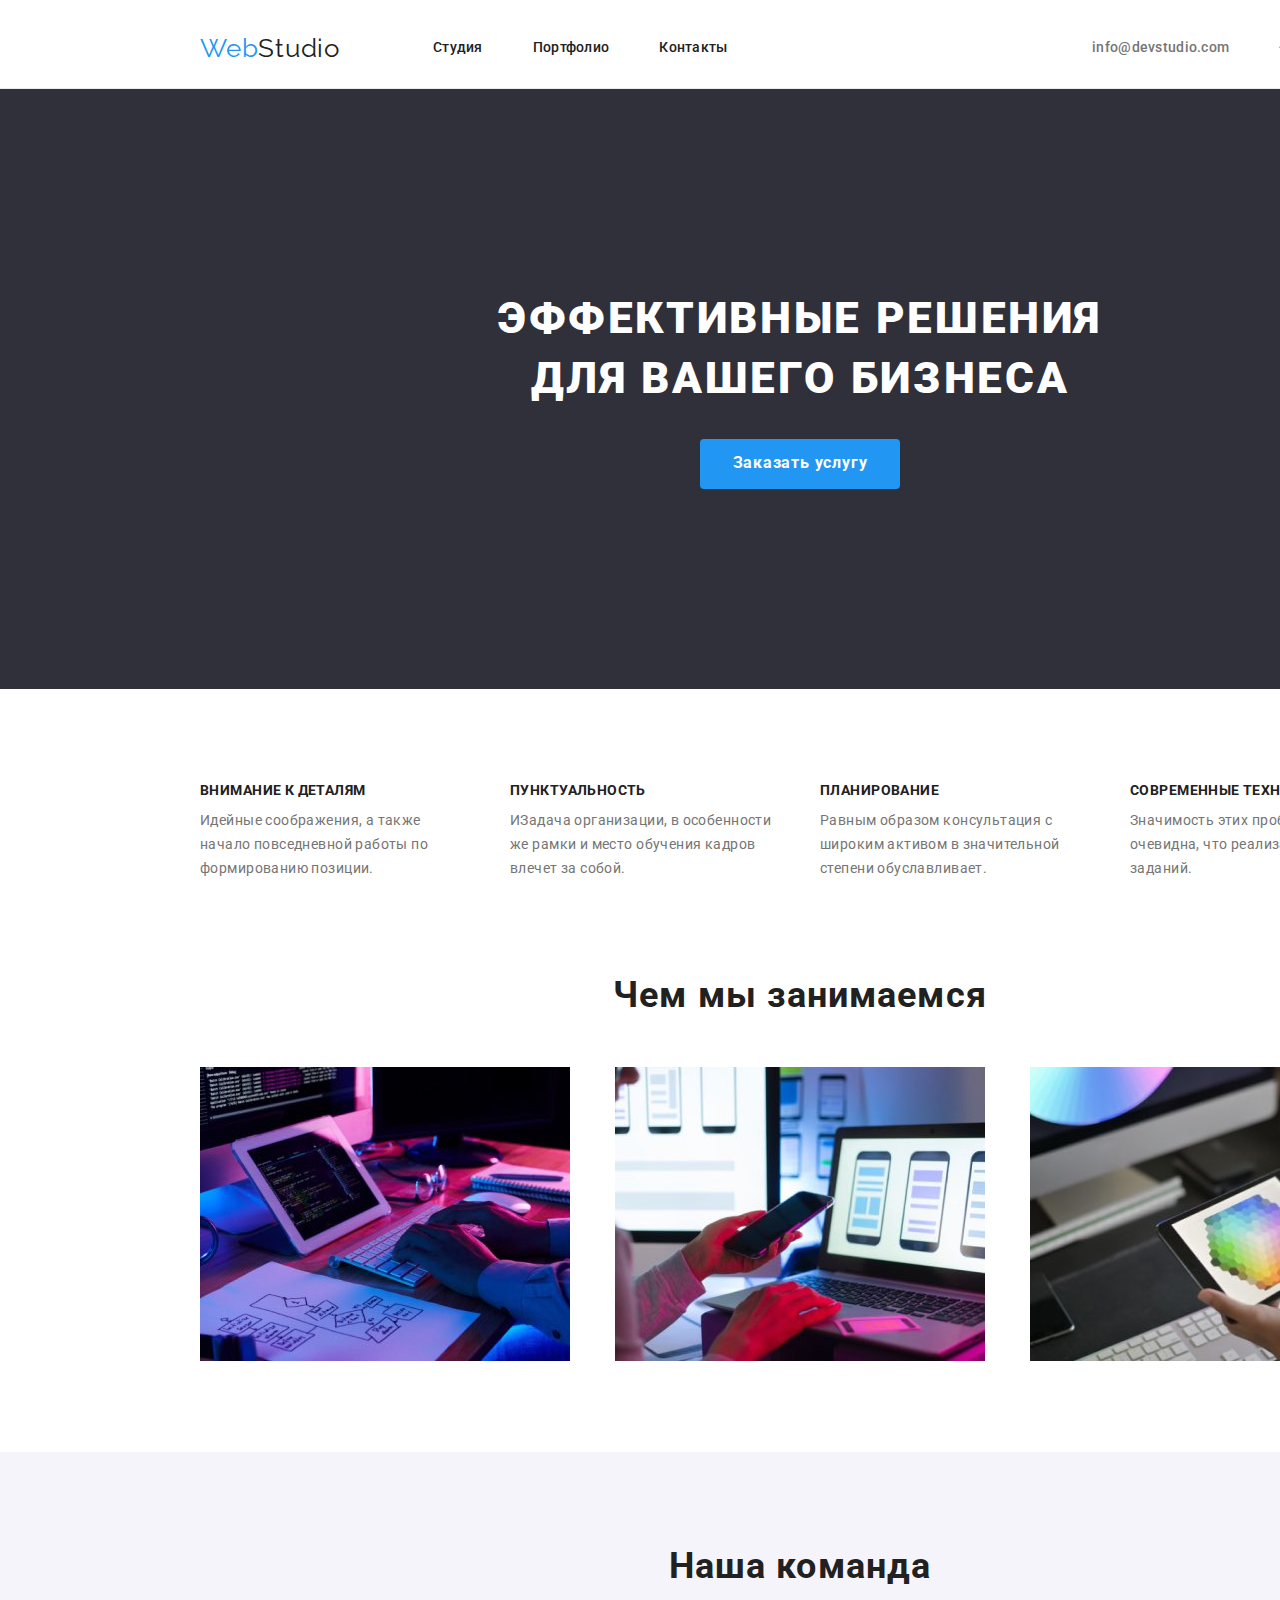
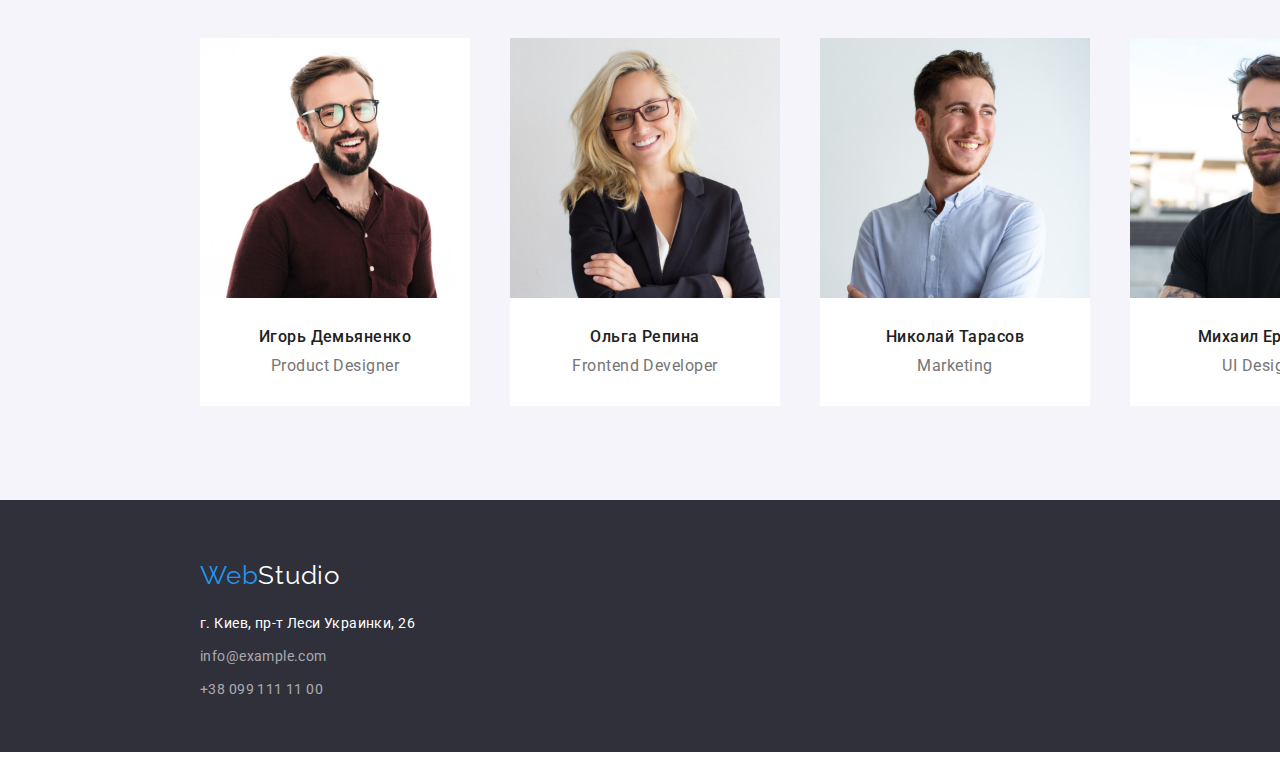
==== commit da51c2cd: "hw3 + normalize" ====
--- a/index.html
+++ b/index.html
@@ -10,9 +10,10 @@
     <link
         href="https://fonts.googleapis.com/css2?family=Raleway:wght@700&family=Roboto:wght@400;500;700;900&display=swap"
         rel="stylesheet" />
-    <!-- <link rel="stylesheet" href="https://cdnjs.cloudflare.com/ajax/libs/modern-normalize/1.1.0/modern-normalize.min.css"
+
+    <link rel="stylesheet" href="https://cdnjs.cloudflare.com/ajax/libs/modern-normalize/1.1.0/modern-normalize.min.css"
         integrity="sha512-wpPYUAdjBVSE4KJnH1VR1HeZfpl1ub8YT/NKx4PuQ5NmX2tKuGu6U/JRp5y+Y8XG2tV+wKQpNHVUX03MfMFn9Q=="
-        crossorigin="anonymous" referrerpolicy="no-referrer" /> -->
+        crossorigin="anonymous" referrerpolicy="no-referrer" />
 
     <link rel="stylesheet" href="./css/style.css">
 </head>
@@ -89,24 +90,32 @@
                 <h2 class="our-team-headline">Наша команда</h2>
                 <ul class="personal list">
                     <li>
-                        <img src="./images/card-photo-igor.jpg" alt="Product Designer" width="270" height="260" />
-                        <p class="team-name">Игорь Демьяненко</p>
-                        <p class="team-job">Product Designer</p>
+                        <img class="item-img" src="./images/card-photo-igor.jpg" alt="Product Designer" width="270" height="260" />
+                        <div class="our-team-name">
+                            <p class="team-name">Игорь Демьяненко</p>
+                            <p class="team-job">Product Designer</p>
+                        </div>
                     </li>
                     <li>
-                        <img src="./images/card-photo-olena.jpg" alt="Frontend Developer" width="270" height="260" />
-                        <p class="team-name">Ольга Репина</p>
-                        <p class="team-job">Frontend Developer</p>
+                        <img class="item-img" src="./images/card-photo-olena.jpg" alt="Frontend Developer" width="270" height="260" />
+                        <div class="our-team-name">
+                            <p class="team-name">Ольга Репина</p>
+                            <p class="team-job">Frontend Developer</p>
+                        </div>
                     </li>
                     <li>
-                        <img src="./images/card-photo-mukola.jpg" alt="Marketing" width="270" height="260" />
-                        <p class="team-name">Николай Тарасов</p>
-                        <p class="team-job">Marketing</p>
+                        <img class="item-img" src="./images/card-photo-mukola.jpg" alt="Marketing" width="270" height="260" />
+                        <div class="our-team-name">
+                            <p class="team-name">Николай Тарасов</p>
+                            <p class="team-job">Marketing</p>
+                        </div>
                     </li>
                     <li>
-                        <img src="./images/card-photo-mukhailo.jpg" alt="Product Designer" width="270" height="260" />
-                        <p class="team-name">Михаил Ермаков</p>
-                        <p class="team-job">UI Designer</p>
+                        <img class="item-img" src="./images/card-photo-mukhailo.jpg" alt="Product Designer" width="270" height="260" />
+                        <div class="our-team-name">
+                            <p class="team-name">Михаил Ермаков</p>
+                            <p class="team-job">UI Designer</p>
+                        </div>
                     </li>
                 </ul>
             </section>
--- a/css/style.css
+++ b/css/style.css
@@ -44,7 +44,7 @@
 
 /* nav container */
 .container {
-  width: 1170px;
+  width: 1200px;
   margin-left: auto;
   margin-right: auto;
   padding-left: 15px;
@@ -237,6 +237,7 @@
   /* height: 200px; */
   margin: 0;
   padding-top: 94px;
+  padding-bottom: 94px;
   padding-left: 0;
 }
 
@@ -286,7 +287,7 @@
   text-align: center;
   letter-spacing: 0.03em;
 
-  padding-top: 94px;
+  padding-bottom: 50px;
 }
 
 .whatwedo-list {
@@ -294,8 +295,13 @@
   justify-content: space-between;
 
   list-style: none;
-  padding: 0;
-  margin-top: 50px;
+  margin-top: 0;
+  margin-bottom: 0;
+  padding-left: 0;
+  padding-bottom: 0;
+}
+
+.whatwedo-list .item {
   margin-bottom: -10px;
 }
 
@@ -308,10 +314,11 @@
 .our-team {
   background-color: #f5f4fa;
   margin-top: 94px;
-  height: 648px;
+  /* height: 574px; */
 }
 
 .our-team-headline {
+  display: block;
   color: var(--secondary-text-color);
 
   font-weight: 700;
@@ -320,7 +327,7 @@
   text-align: center;
   letter-spacing: 0.03em;
 
-  height: 42px;
+  /* height: 42px; */
   padding-top: 94px;
 }
 
@@ -328,7 +335,7 @@
   display: flex;
   justify-content: space-between;
   list-style: none;
-  height: 368px;
+  /* height: 368px; */
 
   font-weight: 400;
   font-size: 16px;
@@ -337,13 +344,21 @@
 
   padding-left: 0;
   /* margin-top: 50px; */
-  margin: 0;
+  margin: 0 0;
   padding-top: 50px;
   padding-bottom: 94px;
 }
 
+.personal .item-img {
+  margin-bottom: -5px;
+}
+
 .personal .team-name + .team-name {
   padding-left: 30px;
+}
+
+.our-team-name {
+  background-color: var(--button-hover-text);
 }
 
 .team-name {
@@ -354,8 +369,9 @@
   text-align: center;
   letter-spacing: 0.03em;
 
-  margin-top: 30px;
-  margin-bottom: 0;
+  padding-top: 30px;
+
+  margin: 0 auto;
 }
 
 .team-job {
@@ -365,9 +381,9 @@
   font-size: 16px;
   line-height: 1.18;
 
-  margin-top: 10px;
-  margin-bottom: 0;
-  margin-bottom: -8px;
+  margin: 0 auto;
+  padding-top: 10px;
+  padding-bottom: 30px;
 }
 
 /* end our-team index.html */
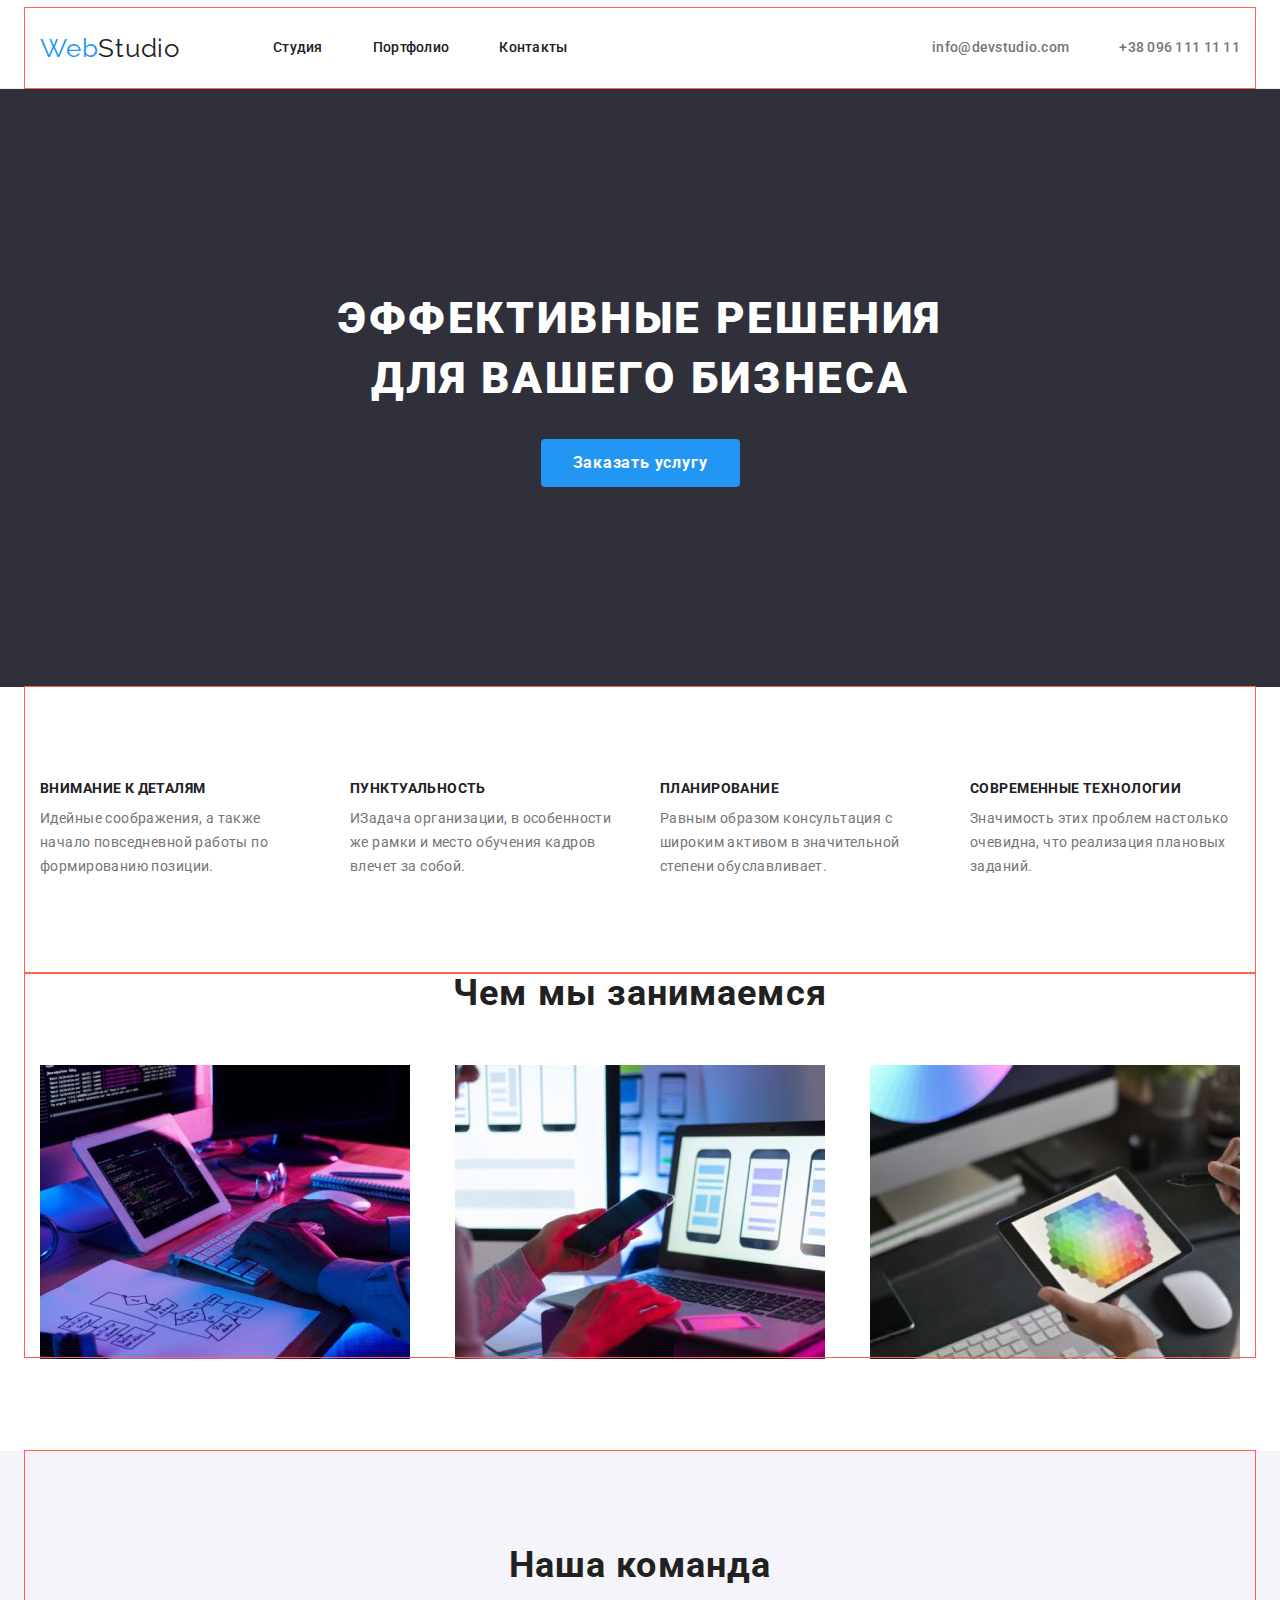
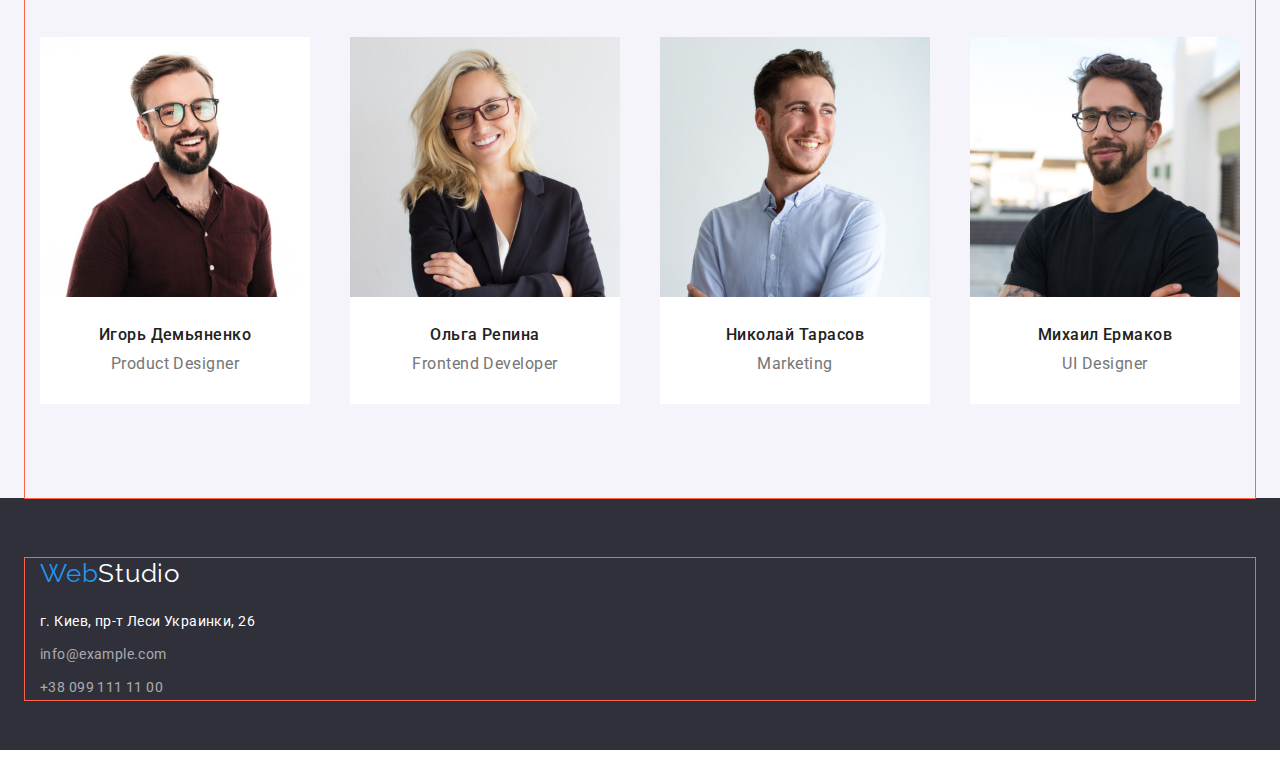
==== commit 3abbb247: "dell height. change the place of "our-team" section" ====
--- a/index.html
+++ b/index.html
@@ -85,8 +85,8 @@
             </div>
         </section>
         <!-- секция Наша команда -->
-        <div class="our-team">
-            <section class="container">
+        <section class="our-team">
+            <div class="container">
                 <h2 class="our-team-headline">Наша команда</h2>
                 <ul class="personal list">
                     <li>
@@ -118,8 +118,9 @@
                         </div>
                     </li>
                 </ul>
-            </section>
-        </div>
+            </div>
+        </section>
+        
     </main>
 
     <footer class="footer-section">
--- a/css/style.css
+++ b/css/style.css
@@ -2,6 +2,7 @@
   --primary-text-color: #757575;
   --secondary-text-color: #212121;
   --accent-color: #2196f3;
+  --as-main-button-color: rgba(33, 150, 243, 1);
   --primary-bg-color: #ffffff;
   --button-hover-text: rgba(255, 255, 255, 1);
 }
@@ -15,7 +16,6 @@
   line-height: 1.71;
   letter-spacing: 0.03em;
 
-  width: 1600px;
   margin-left: auto;
   margin-right: auto;
 }
@@ -49,7 +49,7 @@
   margin-right: auto;
   padding-left: 15px;
   padding-right: 15px;
-  /* outline: 0.5px solid tomato; */
+  outline: 0.5px solid tomato;
 }
 
 /* nav */
@@ -57,7 +57,6 @@
 .main-nav {
   display: flex;
   align-items: center;
-  height: 80px;
 }
 
 /* logo */
@@ -171,7 +170,6 @@
 .hero {
   background-color: #2f303a;
   text-align: center;
-  height: 600px;
 }
 
 .hero-title {
@@ -195,8 +193,8 @@
   box-sizing: border-box;
   cursor: pointer;
 
-  background-color: #2196f3;
-  border: 0 solid #2196f3;
+  background-color: var(--as-main-button-color);
+  border: 0 solid var(--as-main-button-color);
   border-radius: 4px;
 
   /* Font-weight: 700;
@@ -207,10 +205,8 @@
   text-align: center;
   letter-spacing: 0.06em;
 
-  /* padding: 200px 50px; */
-
-  height: 50px;
-  width: 200px;
+  padding: 10px 32px;
+  margin-bottom: 200px;
 }
 
 .color-text-button {
@@ -314,7 +310,6 @@
 .our-team {
   background-color: #f5f4fa;
   margin-top: 94px;
-  /* height: 574px; */
 }
 
 .our-team-headline {
@@ -327,7 +322,6 @@
   text-align: center;
   letter-spacing: 0.03em;
 
-  /* height: 42px; */
   padding-top: 94px;
 }
 
@@ -335,7 +329,6 @@
   display: flex;
   justify-content: space-between;
   list-style: none;
-  /* height: 368px; */
 
   font-weight: 400;
   font-size: 16px;
@@ -411,14 +404,12 @@
   display: inline-block;
   color: rgba(255, 255, 255, 1);
   margin-top: 20px;
-  height: 21px;
 }
 
 .contact-foot {
   display: inline-block;
   color: rgba(255, 255, 255, 0.6);
   margin-top: 9px;
-  height: 21px;
 }
 
 /* footer end */
@@ -452,9 +443,10 @@
   border: 0 solid rgba(245, 244, 250, 1);
   border-radius: 4px;
 
-  height: 38px;
-  width: 130px;
-  margin-bottom: 0;
+  /* height: 38px;
+  width: 130px; */
+  margin-bottom: 0;
+  padding: 6px 22px;
 }
 
 .button-portfolio:hover,
@@ -483,9 +475,6 @@
 }
 
 .portfolio-element {
-  height: 404px;
-  width: 370px;
-
   margin-bottom: 30px;
   margin-right: 30px;
   border: 0;
